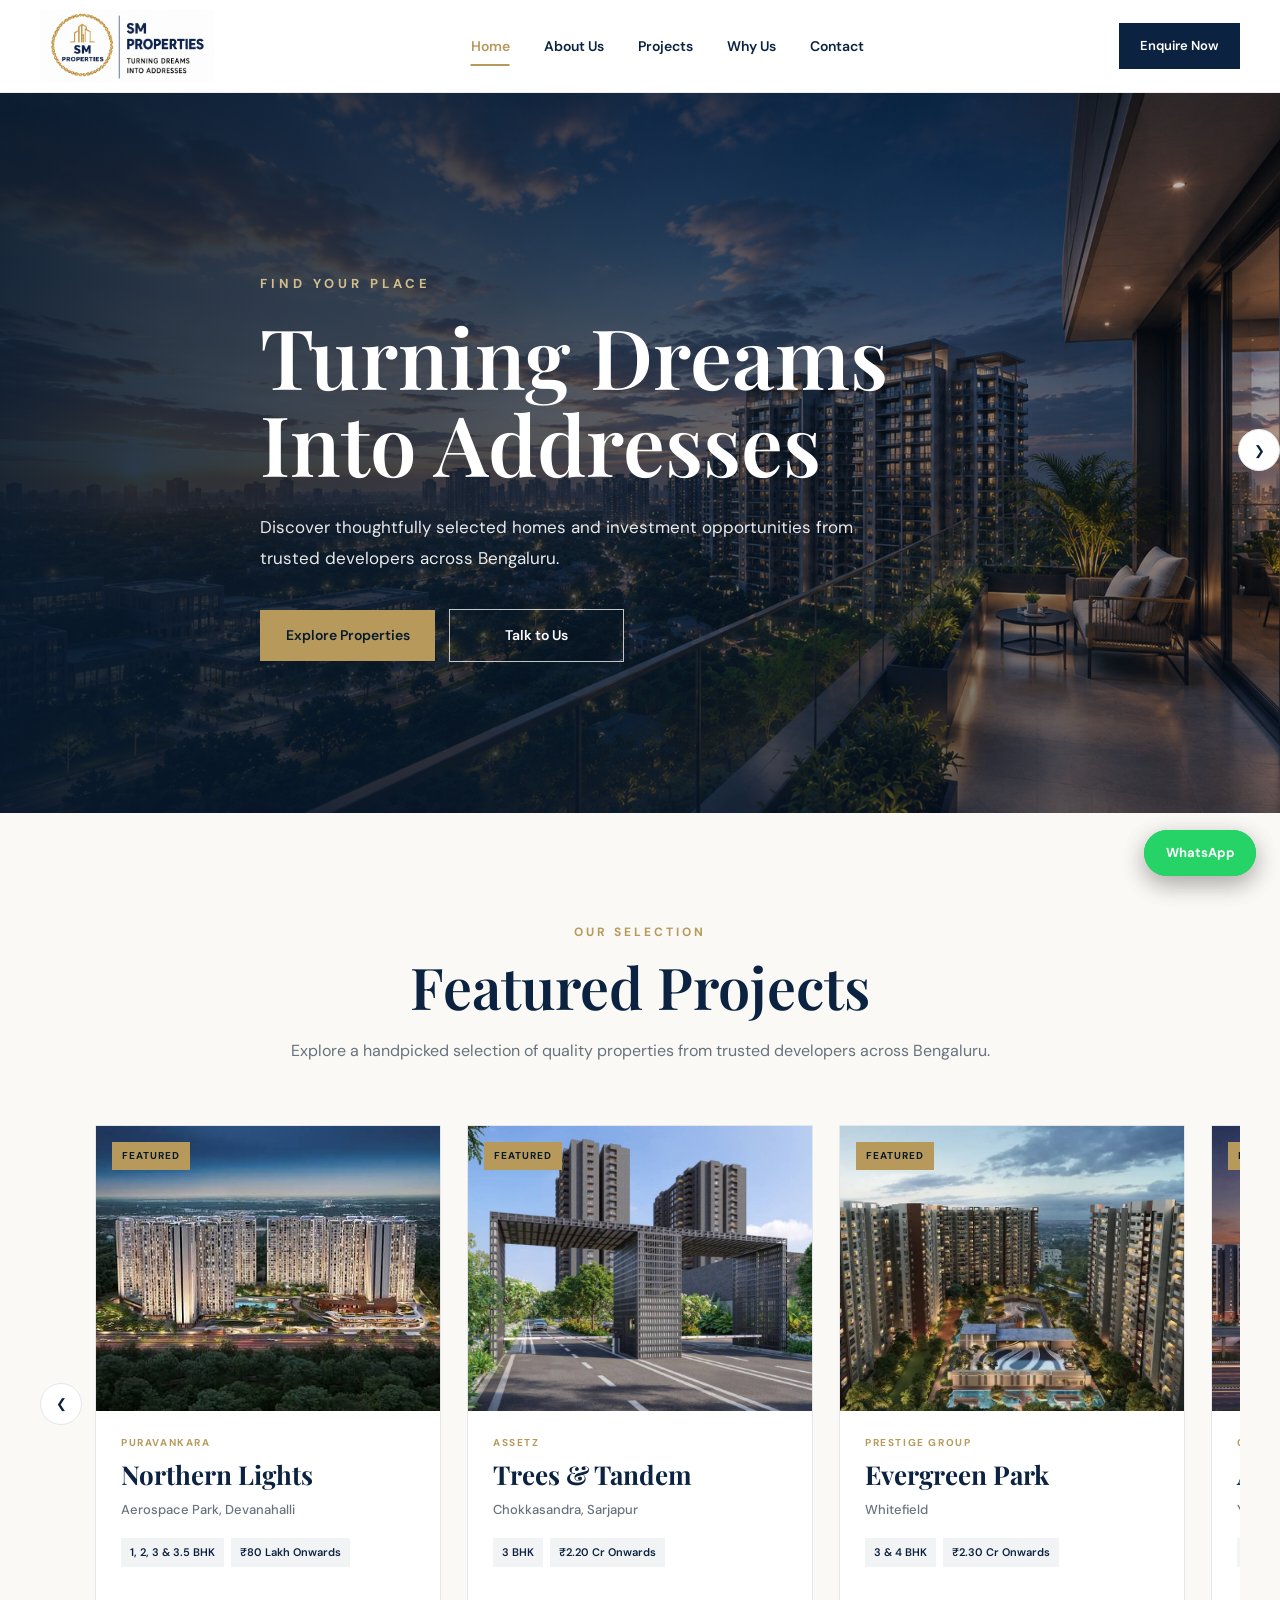
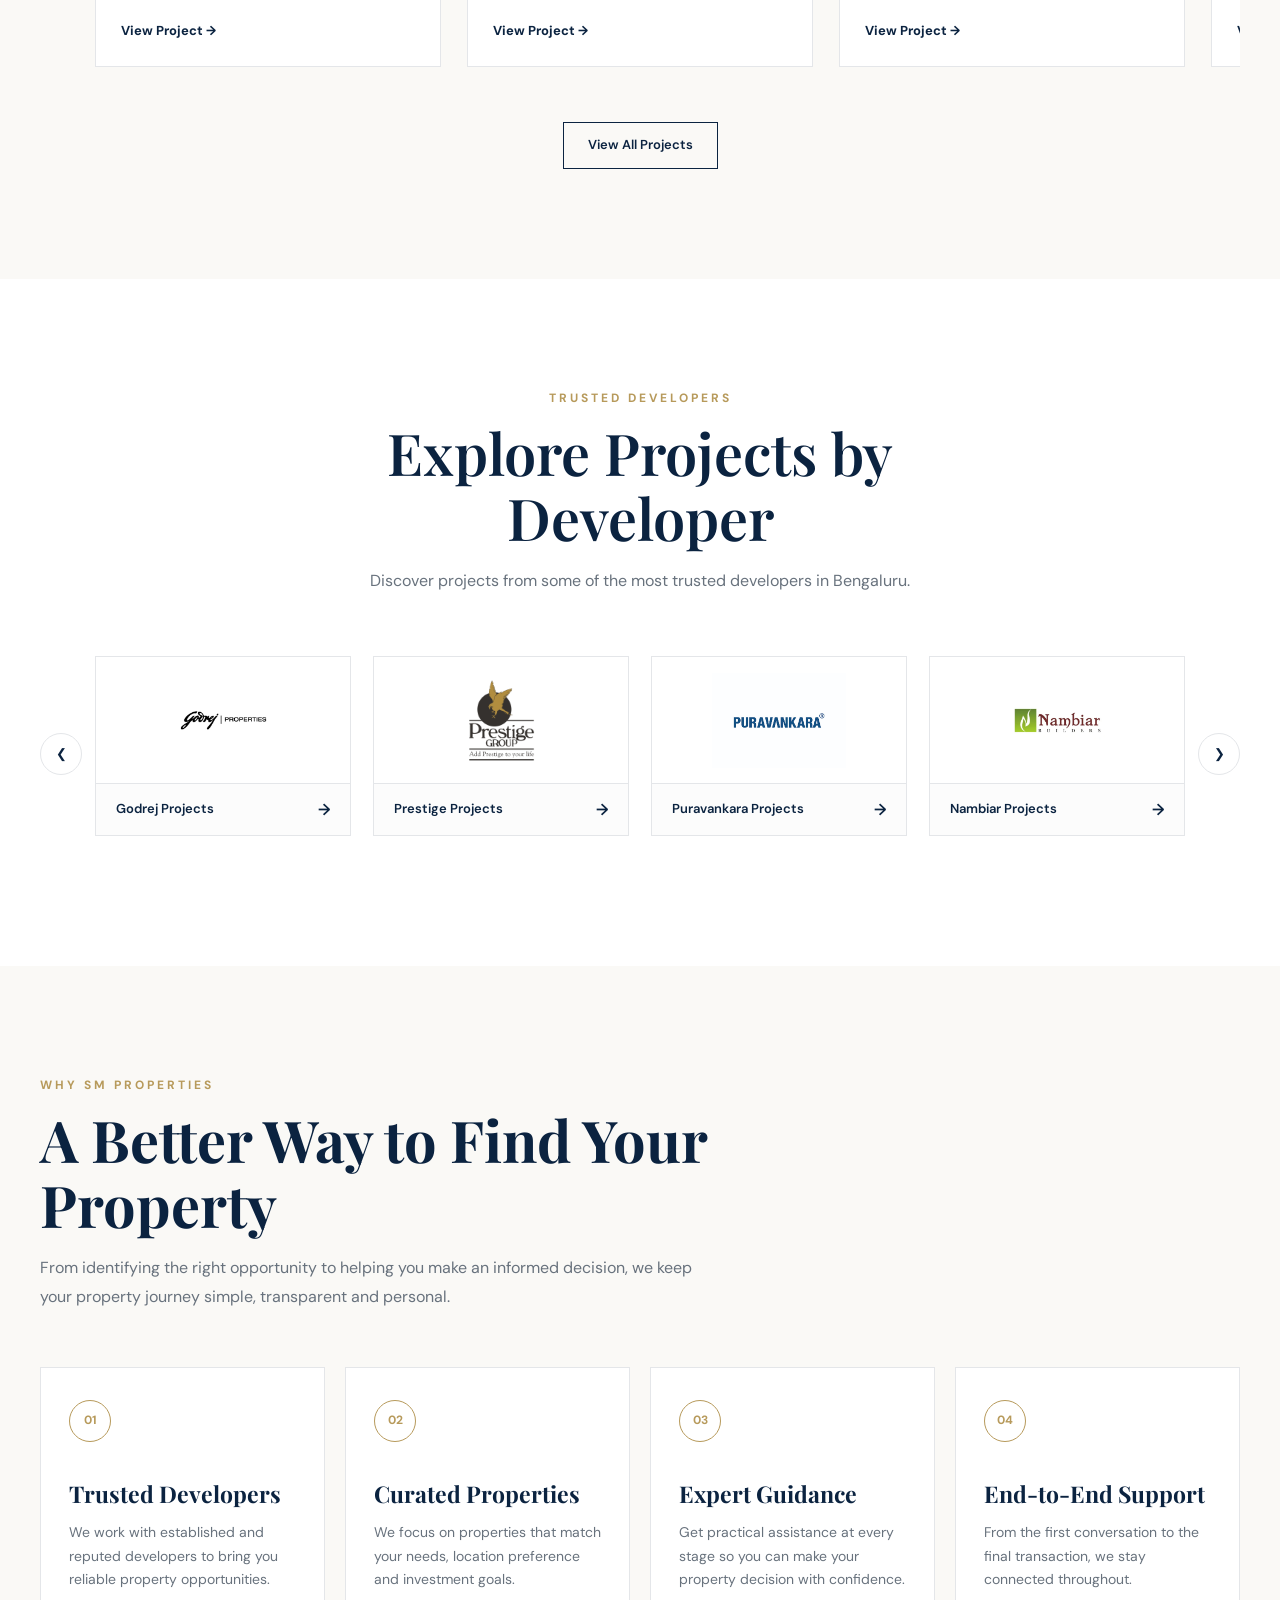
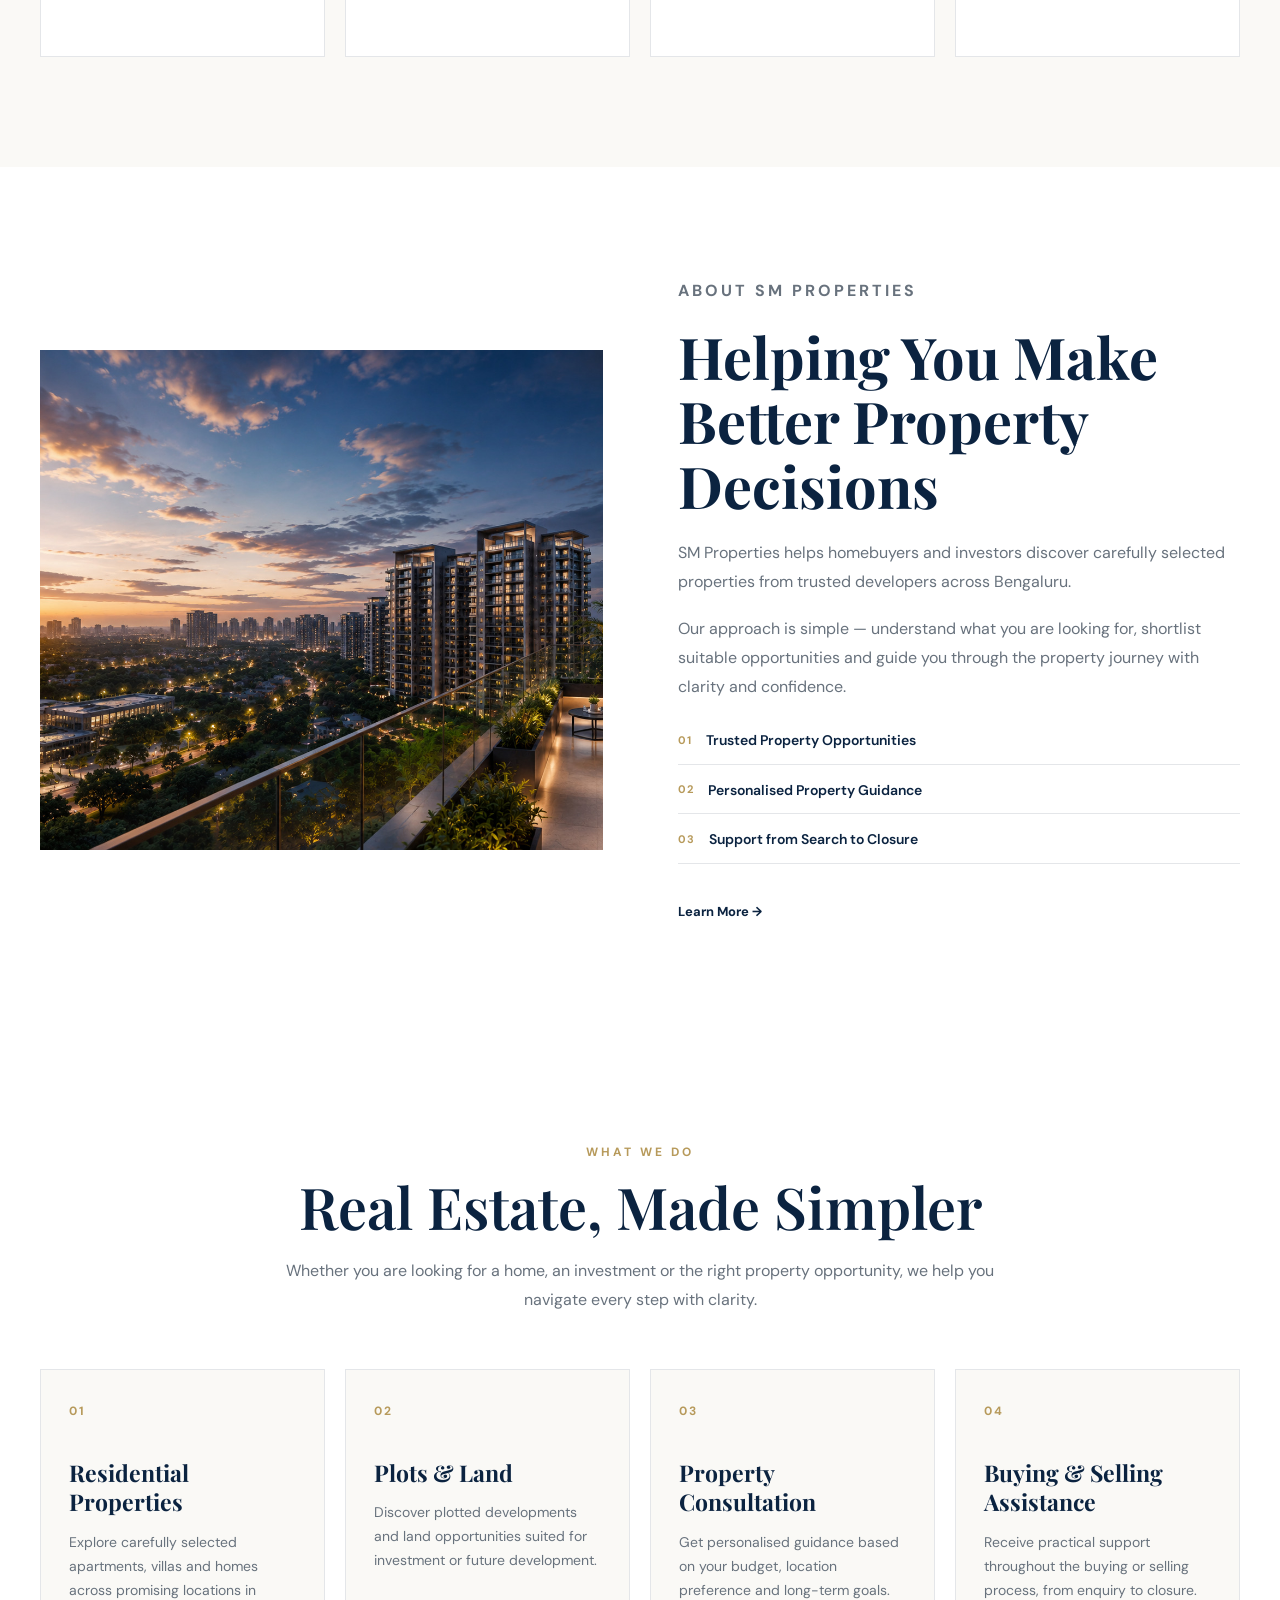
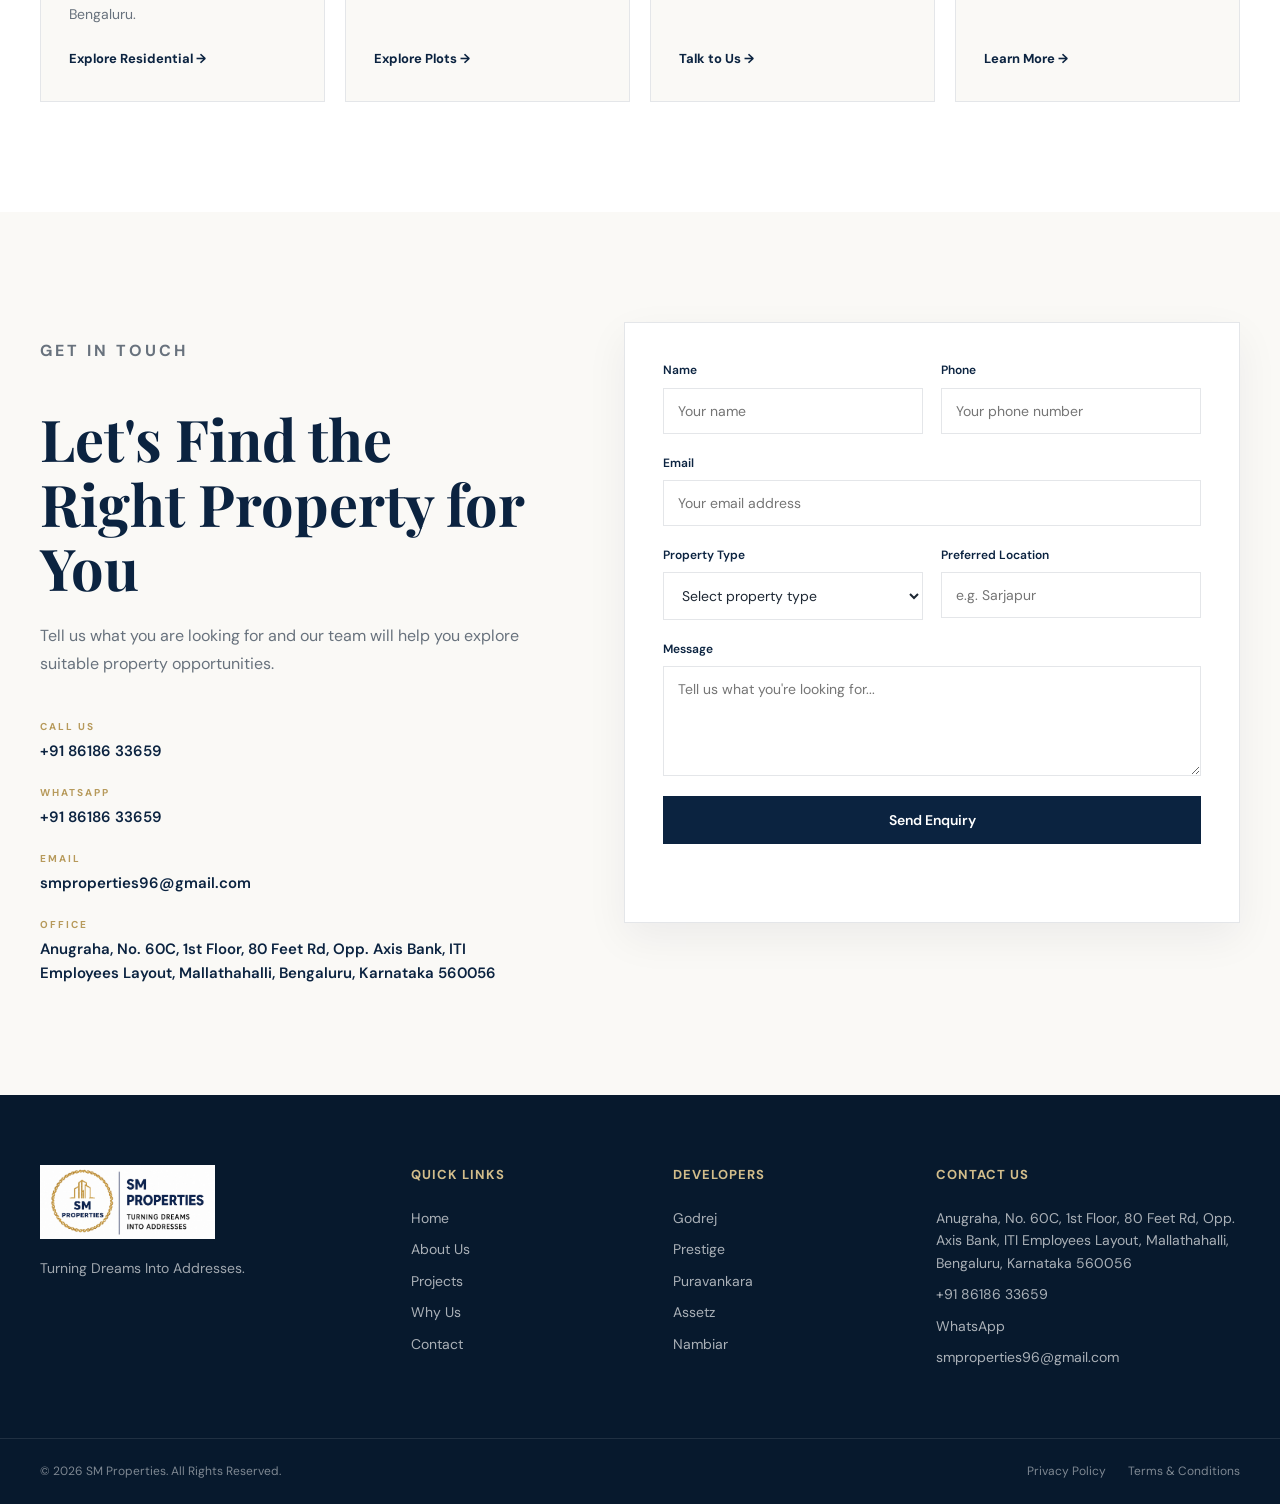
==== index.html @ 93828b61 "Initial SM Properties website" ====
<!DOCTYPE html>
<html lang="en">

<head>

    <meta charset="UTF-8">

    <meta
        name="viewport"
        content="width=device-width, initial-scale=1.0"
    >

    <title>
        SM Properties | Turning Dreams Into Addresses
    </title>

    <meta
        name="description"
        content="SM Properties helps you discover carefully selected properties from trusted developers across Bengaluru."
    >

    <link
        rel="stylesheet"
        href="css/style.css"
    >

</head>


<body>


    <!-- =====================================================
         HEADER
    ====================================================== -->

    <header class="site-header">

        <div class="container header-container">


            <!-- LOGO -->

            <a
                href="#home"
                class="logo"
            >

                <img
                    src="images/logo.jpg"
                    alt="SM Properties"
                >

            </a>


            <!-- DESKTOP NAVIGATION -->
<nav class="main-nav">

    <a href="index.html">
        Home
    </a>

    <a href="about.html">
        About Us
    </a>

    <a href="projects.html">
        Projects
    </a>

    <a href="index.html#why-us">
        Why Us
    </a>

    <a href="contact.html">
        Contact
    </a>

</nav>


            <!-- HEADER ACTIONS -->

            <div class="header-actions">

                <a
                    href="#contact"
                    class="header-button"
                >
                    Enquire Now
                </a>


                <button
                    class="mobile-menu-button"
                    type="button"
                    aria-label="Open menu"
                    aria-expanded="false"
                >

                    <span></span>
                    <span></span>
                    <span></span>

                </button>

            </div>

        </div>


        <!-- MOBILE NAVIGATION -->

        <div class="mobile-nav">

    <a href="index.html">
        Home
    </a>

    <a href="about.html">
        About Us
    </a>

    <a href="projects.html">
        Projects
    </a>

    <a href="index.html#why-us">
        Why Us
    </a>

    <a href="contact.html">
        Contact
    </a>

</div>
    </header>



    <!-- =====================================================
         MAIN CONTENT
    ====================================================== -->

    <main>


        <!-- =================================================
             HERO
        ================================================== -->

        <section
            class="hero"
            id="home"
        >

            <div class="hero-overlay"></div>


            <div class="container hero-content">

                <p class="hero-subtitle">
                    FIND YOUR PLACE
                </p>


                <h1>
                    Turning Dreams<br>
                    Into Addresses
                </h1>


                <p class="hero-description">
                    Discover thoughtfully selected homes and investment
                    opportunities from trusted developers across Bengaluru.
                </p>


                <div class="hero-buttons">

                    <a
                        href="#projects"
                        class="primary-button"
                    >
                        Explore Properties
                    </a>


                    <a
                        href="#contact"
                        class="secondary-button"
                    >
                        Talk to Us
                    </a>

                </div>

            </div>

        </section>



        <!-- =================================================
             FEATURED PROJECTS
        ================================================== -->

        <section
            class="featured-projects"
            id="projects"
        >

            <div class="container">


                <div class="section-heading">

                    <p class="section-subtitle">
                        OUR SELECTION
                    </p>

                    <h2>
                        Featured Projects
                    </h2>

                    <p>
                        Explore a handpicked selection of quality properties
                        from trusted developers across Bengaluru.
                    </p>

                </div>



                <div class="slider-wrapper">


                    <!-- PREVIOUS -->

                    <button
                        class="slider-arrow projects-prev"
                        type="button"
                        aria-label="Previous project"
                    >
                        &#10094;
                    </button>



                    <!-- PROJECT SLIDER -->

                    <div class="projects-slider">


                        <!-- =================================================
                             PROJECT 1 — NORTHERN LIGHTS
                        ================================================== -->

                        <article class="project-card">

                            <div class="project-image">

                                <img
                                    src="images/projects/project-1.jpg"
                                    alt="Northern Lights by Puravankara"
                                >

                                <span class="project-tag">
                                    Featured
                                </span>

                            </div>


                            <div class="project-info">

                                <span class="project-developer">
                                    Puravankara
                                </span>


                                <h3>
                                    Northern Lights
                                </h3>


                                <span class="project-location">
                                    Aerospace Park, Devanahalli
                                </span>


                                <div class="project-meta">

                                    <span>
                                        1, 2, 3 & 3.5 BHK
                                    </span>

                                    <span>
                                        ₹80 Lakh Onwards
                                    </span>

                                </div>


                                <a
                                    href="northern-lights.html"
                                    class="project-link"
                                >
                                    View Project →
                                </a>

                            </div>

                        </article>



                        <!-- =================================================
                             PROJECT 2 — TREES & TANDEM
                        ================================================== -->

                        <article class="project-card">

                            <div class="project-image">

                                <img
                                    src="images/projects/project-2.jpg"
                                    alt="Trees & Tandem by Assetz"
                                >

                                <span class="project-tag">
                                    Featured
                                </span>

                            </div>


                            <div class="project-info">

                                <span class="project-developer">
                                    Assetz
                                </span>


                                <h3>
                                    Trees & Tandem
                                </h3>


                                <span class="project-location">
                                    Chokkasandra, Sarjapur
                                </span>


                                <div class="project-meta">

                                    <span>
                                        3 BHK
                                    </span>

                                    <span>
                                        ₹2.20 Cr Onwards
                                    </span>

                                </div>


                                <a href="trees-and-tandem.html" class="project-link">
    View Project →
</a>

                            </div>

                        </article>



                        <!-- =================================================
                             PROJECT 3 — EVERGREEN PARK
                        ================================================== -->

                        <article class="project-card">

                            <div class="project-image">

                                <img
                                    src="images/projects/project-3.jpg"
                                    alt="Evergreen Park by Prestige Group"
                                >

                                <span class="project-tag">
                                    Featured
                                </span>

                            </div>


                            <div class="project-info">

                                <span class="project-developer">
                                    Prestige Group
                                </span>


                                <h3>
                                    Evergreen Park
                                </h3>


                                <span class="project-location">
                                    Whitefield
                                </span>


                                <div class="project-meta">

                                    <span>
                                        3 & 4 BHK
                                    </span>

                                    <span>
                                        ₹2.30 Cr Onwards
                                    </span>

                                </div>


                                <a href="evergreen-park.html" class="project-link">
    View Project →
</a>

                            </div>

                        </article>



                        <!-- =================================================
                             PROJECT 4 — AVELINE
                        ================================================== -->

                        <article class="project-card">

                            <div class="project-image">

                                <img
                                    src="images/projects/project-4.jpg"
                                    alt="Aveline by Godrej Properties"
                                >

                                <span class="project-tag">
                                    Featured
                                </span>

                            </div>


                            <div class="project-info">

                                <span class="project-developer">
                                    Godrej Properties
                                </span>


                                <h3>
                                    Aveline
                                </h3>


                                <span class="project-location">
                                    Yelahanka
                                </span>


                                <div class="project-meta">

                                    <span>
                                        3 & 4 BHK
                                    </span>

                                    <span>
                                        ₹2.79 Cr Onwards
                                    </span>

                                </div>


                                <a href="aveline.html" class="project-link">
    View Project →
</a>

                            </div>

                        </article>
          <!-- =================================================
                  NAMBIAR DISTRICT 25
================================================== -->

<article class="project-card">

    <div class="project-image">

        <img
            src="images/projects/project-5.jpg"
            alt="Nambiar District 25 by Nambiar Builders"
        >

        <span class="project-tag">
            Featured
        </span>

    </div>

    <div class="project-info">

        <span class="project-developer">
            Nambiar Builders
        </span>

        <h3>
            Nambiar District 25
        </h3>

        <span class="project-location">
            Muthanallur, Sarjapur Road
        </span>

        <div class="project-meta">

            <span>2, 3, 4 & 4.5 BHK</span>

            <span>₹1.65 Cr Onwards</span>

        </div>

        <a href="nambiar-district-25.html" class="project-link">
            View Project →
        </a>

    </div>

</article>
<!-- =================================================
              ASSETZ KVN NIWA & NEO
================================================== -->

<article class="project-card">

    <div class="project-image">

        <img
            src="images/projects/assetz-niwa-and-neo.jpg"
            alt="Assetz KVN NIWA and NEO"
        >

        <span class="project-tag">
            Featured
        </span>

    </div>

    <div class="project-info">

        <span class="project-developer">
            Assetz
        </span>

        <h3>
            Assetz KVN NIWA & NEO
        </h3>

        <span class="project-location">
            Gummanahalli, Aerospace Park
        </span>

        <div class="project-meta">

            <span>3 BHK</span>

            <span>₹1.75 Cr Onwards</span>

        </div>

        <a href="assetz-niwa-and-neo.html" class="project-link">
            View Project →
        </a>

    </div>

</article>

                    </div>
                    
</div>



                    <!-- NEXT -->

                    <button
                        class="slider-arrow projects-next"
                        type="button"
                        aria-label="Next project"
                    >
                        &#10095;
                    </button>

                </div>



                <!-- VIEW ALL -->

                <div class="projects-view-all">

                    <a
                        href="projects.html"
                        class="outline-button"
                    >
                        View All Projects
                    </a>

                </div>

            </div>

        </section>



        <!-- =================================================
             TRUSTED DEVELOPERS
        ================================================== -->

        <section class="developers-section">

            <div class="container">


                <div class="section-heading">

                    <p class="section-subtitle">
                        TRUSTED DEVELOPERS
                    </p>

                    <h2>
                        Explore Projects by Developer
                    </h2>

                    <p>
                        Discover projects from some of the most trusted
                        developers in Bengaluru.
                    </p>

                </div>



                <div class="developer-slider-wrapper">


                    <!-- PREVIOUS -->

                    <button
                        class="developer-arrow developer-prev"
                        type="button"
                        aria-label="Previous developer"
                    >
                        &#10094;
                    </button>



                    <!-- DEVELOPERS -->

                    <div class="developers-slider">


                        <!-- GODREJ -->

                        <a
    href="projects.html?developer=godrej"
    class="developer-card"
>

                            <div class="developer-logo">

                                <img
                                    src="images/builders/godrej.jpg"
                                    alt="Godrej Properties"
                                >

                            </div>


                            <div class="developer-footer">

                                <span>
                                    Godrej Projects
                                </span>

                                <span class="developer-arrow-link">
                                    →
                                </span>

                            </div>

                        </a>



                        <!-- PRESTIGE -->

                        <a
    href="projects.html?developer=prestige"
    class="developer-card"
>

                            <div class="developer-logo">

                                <img
                                    src="images/builders/prestige.jpg"
                                    alt="Prestige Group"
                                >

                            </div>


                            <div class="developer-footer">

                                <span>
                                    Prestige Projects
                                </span>

                                <span class="developer-arrow-link">
                                    →
                                </span>

                            </div>

                        </a>



                        <!-- PURAVANKARA -->

                        <a
    href="projects.html?developer=puravankara"
    class="developer-card"
>

                            <div class="developer-logo">

                                <img
                                    src="images/builders/puravankara.jpg"
                                    alt="Puravankara"
                                >

                            </div>


                            <div class="developer-footer">

                                <span>
                                    Puravankara Projects
                                </span>

                                <span class="developer-arrow-link">
                                    →
                                </span>

                            </div>

                        </a>
                        <!-- NAMBIAR BUILDERS -->

<a
    href="projects.html?developer=nambiar"
    class="developer-card"
>

    <div class="developer-logo">
    <img
        src="images/builders/nambiar.jpg"
        alt="Nambiar Builders"
    >
</div>

    <div class="developer-footer">

        <span>
            Nambiar Projects
        </span>

        <span class="developer-arrow-link">
            →
        </span>

    </div>

</a>


                    </div>



                    <!-- NEXT -->

                    <button
                        class="developer-arrow developer-next"
                        type="button"
                        aria-label="Next developer"
                    >
                        &#10095;
                    </button>

                </div>

            </div>

        </section>



        <!-- =================================================
             WHY SM PROPERTIES
        ================================================== -->

        <section
            class="why-sm"
            id="why-us"
        >

            <div class="container">


                <div class="why-sm-intro">

                    <p class="section-subtitle">
                        WHY SM PROPERTIES
                    </p>


                    <h2>
                        A Better Way to Find Your Property
                    </h2>


                    <p>
                        From identifying the right opportunity to helping
                        you make an informed decision, we keep your property
                        journey simple, transparent and personal.
                    </p>

                </div>



                <div class="why-sm-grid">


                    <!-- 01 -->

                    <article class="why-card">

                        <div class="why-icon">
                            01
                        </div>

                        <h3>
                            Trusted Developers
                        </h3>

                        <p>
                            We work with established and reputed developers
                            to bring you reliable property opportunities.
                        </p>

                    </article>



                    <!-- 02 -->

                    <article class="why-card">

                        <div class="why-icon">
                            02
                        </div>

                        <h3>
                            Curated Properties
                        </h3>

                        <p>
                            We focus on properties that match your needs,
                            location preference and investment goals.
                        </p>

                    </article>



                    <!-- 03 -->

                    <article class="why-card">

                        <div class="why-icon">
                            03
                        </div>

                        <h3>
                            Expert Guidance
                        </h3>

                        <p>
                            Get practical assistance at every stage so you
                            can make your property decision with confidence.
                        </p>

                    </article>



                    <!-- 04 -->

                    <article class="why-card">

                        <div class="why-icon">
                            04
                        </div>

                        <h3>
                            End-to-End Support
                        </h3>

                        <p>
                            From the first conversation to the final
                            transaction, we stay connected throughout.
                        </p>

                    </article>


                </div>

            </div>

        </section>



        <!-- =================================================
             ABOUT SM PROPERTIES
        ================================================== -->

        <section
            class="about-section"
            id="about"
        >

            <div class="container about-grid">


                <!-- IMAGE -->

                <div class="about-image">

                    <img
                        src="images/hero.jpg"
                        alt="SM Properties property consultation"
                    >

                </div>



                <!-- CONTENT -->

                <div class="about-content">

                    <p class="section-subtitle">
                        ABOUT SM PROPERTIES
                    </p>


                    <h2>
                        Helping You Make Better Property Decisions
                    </h2>


                    <p>
                        SM Properties helps homebuyers and investors discover
                        carefully selected properties from trusted developers
                        across Bengaluru.
                    </p>


                    <p>
                        Our approach is simple — understand what you are
                        looking for, shortlist suitable opportunities and
                        guide you through the property journey with clarity
                        and confidence.
                    </p>



                    <!-- TRUST POINTS -->

                    <div class="about-points">


                        <div class="about-point">

                            <span class="about-point-number">
                                01
                            </span>

                            <span>
                                Trusted Property Opportunities
                            </span>

                        </div>


                        <div class="about-point">

                            <span class="about-point-number">
                                02
                            </span>

                            <span>
                                Personalised Property Guidance
                            </span>

                        </div>


                        <div class="about-point">

                            <span class="about-point-number">
                                03
                            </span>

                            <span>
                                Support from Search to Closure
                            </span>

                        </div>


                    </div>


                    <a
                        href="#contact"
                        class="text-button"
                    >
                        Learn More →
                    </a>

                </div>

            </div>

        </section>



        <!-- =================================================
             WHAT WE DO
        ================================================== -->

        <section
            class="services-section"
            id="services"
        >

            <div class="container">


                <div class="section-heading">

                    <p class="section-subtitle">
                        WHAT WE DO
                    </p>


                    <h2>
                        Real Estate, Made Simpler
                    </h2>


                    <p>
                        Whether you are looking for a home, an investment
                        or the right property opportunity, we help you
                        navigate every step with clarity.
                    </p>

                </div>



                <div class="services-grid">


                    <!-- 01 -->

                    <article class="service-card">

                        <div class="service-number">
                            01
                        </div>


                        <h3>
                            Residential Properties
                        </h3>


                        <p>
                            Explore carefully selected apartments, villas
                            and homes across promising locations in Bengaluru.
                        </p>


                        <a
                            href="projects.html"
                            class="service-link"
                        >
                            Explore Residential →
                        </a>

                    </article>



                    <!-- 02 -->

                    <article class="service-card">

                        <div class="service-number">
                            02
                        </div>


                        <h3>
                            Plots & Land
                        </h3>


                        <p>
                            Discover plotted developments and land opportunities
                            suited for investment or future development.
                        </p>


                        <a
                            href="projects.html"
                            class="service-link"
                        >
                            Explore Plots →
                        </a>

                    </article>



                    <!-- 03 -->

                    <article class="service-card">

                        <div class="service-number">
                            03
                        </div>


                        <h3>
                            Property Consultation
                        </h3>


                        <p>
                            Get personalised guidance based on your budget,
                            location preference and long-term goals.
                        </p>


                        <a
                            href="#contact"
                            class="service-link"
                        >
                            Talk to Us →
                        </a>

                    </article>



                    <!-- 04 -->

                    <article class="service-card">

                        <div class="service-number">
                            04
                        </div>


                        <h3>
                            Buying & Selling Assistance
                        </h3>


                        <p>
                            Receive practical support throughout the buying
                            or selling process, from enquiry to closure.
                        </p>


                        <a
                            href="#contact"
                            class="service-link"
                        >
                            Learn More →
                        </a>

                    </article>


                </div>

            </div>

        </section>



        <!-- =================================================
             CONTACT / ENQUIRY
        ================================================== -->

        <section
            class="contact-section"
            id="contact"
        >

            <div class="container contact-grid">


                <!-- CONTACT INFORMATION -->

                <div class="contact-content">

                    <p class="section-subtitle">
                        GET IN TOUCH
                    </p>


                    <h2>
                        Let's Find the Right Property for You
                    </h2>


                    <p>
                        Tell us what you are looking for and our team will
                        help you explore suitable property opportunities.
                    </p>



                    <div class="contact-details">


                        <div class="contact-item">

                            <span class="contact-label">
                                CALL US
                            </span>

                            <a href="tel:+918618633659">
                                +91 86186 33659
                            </a>

                        </div>


                        <div class="contact-item">

                            <span class="contact-label">
                                WHATSAPP
                            </span>

                            <a
                                href="https://wa.me/918618633659"
                                target="_blank"
                                rel="noopener"
                            >
                                +91 86186 33659
                            </a>

                        </div>


                        <div class="contact-item">

                            <span class="contact-label">
                                EMAIL
                            </span>

                            <a href="mailto:smproperties96@gmail.com">
                                smproperties96@gmail.com
                            </a>

                        </div>


                        <div class="contact-item">

                            <span class="contact-label">
                                OFFICE
                            </span>

                            <p>
                                Anugraha, No. 60C, 1st Floor,
                                80 Feet Rd, Opp. Axis Bank,
                                ITI Employees Layout,
                                Mallathahalli,
                                Bengaluru, Karnataka 560056
                            </p>

                        </div>


                    </div>

                </div>



                <!-- ENQUIRY FORM -->

                <div class="enquiry-form-container">


                    <form
                        class="enquiry-form"
                        id="enquiryForm"
                    >


                        <!-- NAME + PHONE -->

                        <div class="form-row">


                            <div class="form-group">

                                <label for="name">
                                    Name
                                </label>

                                <input
                                    type="text"
                                    id="name"
                                    name="name"
                                    placeholder="Your name"
                                    required
                                >

                            </div>


                            <div class="form-group">

                                <label for="phone">
                                    Phone
                                </label>

                                <input
                                    type="tel"
                                    id="phone"
                                    name="phone"
                                    placeholder="Your phone number"
                                    required
                                >

                            </div>

                        </div>



                        <!-- EMAIL -->

                        <div class="form-group">

                            <label for="email">
                                Email
                            </label>

                            <input
                                type="email"
                                id="email"
                                name="email"
                                placeholder="Your email address"
                            >

                        </div>



                        <!-- PROPERTY + LOCATION -->

                        <div class="form-row">


                            <div class="form-group">

                                <label for="property-type">
                                    Property Type
                                </label>

                                <select
                                    id="property-type"
                                    name="property_type"
                                >

                                    <option value="">
                                        Select property type
                                    </option>

                                    <option value="Apartment">
                                        Apartment
                                    </option>

                                    <option value="Villa">
                                        Villa
                                    </option>

                                    <option value="Plot">
                                        Plot
                                    </option>

                                    <option value="Land">
                                        Land
                                    </option>

                                    <option value="Commercial">
                                        Commercial
                                    </option>

                                </select>

                            </div>


                            <div class="form-group">

                                <label for="location">
                                    Preferred Location
                                </label>

                                <input
                                    type="text"
                                    id="location"
                                    name="location"
                                    placeholder="e.g. Sarjapur"
                                >

                            </div>

                        </div>



                        <!-- MESSAGE -->

                        <div class="form-group">

                            <label for="message">
                                Message
                            </label>

                            <textarea
                                id="message"
                                name="message"
                                rows="4"
                                placeholder="Tell us what you're looking for..."
                            ></textarea>

                        </div>



                        <!-- SUBMIT -->

                        <button
                            type="submit"
                            class="form-submit"
                        >
                            Send Enquiry
                        </button>


                        <p
                            class="form-message"
                            id="formMessage"
                        ></p>

                    </form>

                </div>

            </div>

        </section>


    </main>



    <!-- =====================================================
     FOOTER
===================================================== -->

<footer class="site-footer">

    <div class="container footer-grid">


        <!-- BRAND -->

        <div class="footer-brand">

            <img
                src="images/logo.jpg"
                alt="SM Properties"
                class="footer-logo"
            >

            <p>
                Turning Dreams Into Addresses.
            </p>

        </div>


        <!-- QUICK LINKS -->

        <div class="footer-column">

            <h4>
                Quick Links
            </h4>

            <a href="index.html">
                Home
            </a>

            <a href="about.html">
                About Us
            </a>

            <a href="projects.html">
                Projects
            </a>

            <a href="index.html#why-us">
                Why Us
            </a>

            <a href="contact.html">
                Contact
            </a>

        </div>


        <!-- DEVELOPERS -->

        <div class="footer-column">

            <h4>
                Developers
            </h4>

            <a href="projects.html?developer=godrej">
                Godrej
            </a>

            <a href="projects.html?developer=prestige">
                Prestige
            </a>

            <a href="projects.html?developer=puravankara">
                Puravankara
            </a>

            <a href="projects.html?developer=assetz">
                Assetz
            </a>

        <a href="projects.html?developer=nambiar">
                Nambiar
            </a>

        </div>


        <!-- CONTACT -->

        <div class="footer-column">

            <h4>
                Contact Us
            </h4>

            <p>
                Anugraha, No. 60C, 1st Floor,
                80 Feet Rd, Opp. Axis Bank,
                ITI Employees Layout,
                Mallathahalli,
                Bengaluru, Karnataka 560056
            </p>

            <a href="tel:+918618633659">
                +91 86186 33659
            </a>

            <a
                href="https://wa.me/918618633659"
                target="_blank"
                rel="noopener"
            >
                WhatsApp
            </a>

            <a href="mailto:smproperties96@gmail.com">
                smproperties96@gmail.com
            </a>

        </div>


    </div>


    <!-- FOOTER BOTTOM -->

    <div class="footer-bottom">

        <div class="container footer-bottom-container">

            <p>
                © 2026 SM Properties. All Rights Reserved.
            </p>

            <div class="footer-legal">

                <a href="#">
                    Privacy Policy
                </a>

                <a href="#">
                    Terms & Conditions
                </a>

            </div>

        </div>

    </div>

</footer>


<!-- FLOATING WHATSAPP -->

<a
    href="https://wa.me/918618633659"
    target="_blank"
    rel="noopener"
    class="floating-whatsapp"
    aria-label="Chat with SM Properties on WhatsApp"
>
    WhatsApp
</a>


    <!-- =====================================================
         FLOATING WHATSAPP
    ====================================================== -->

    <a
        href="https://wa.me/918618633659"
        target="_blank"
        rel="noopener"
        class="floating-whatsapp"
        aria-label="Chat with SM Properties on WhatsApp"
    >
        WhatsApp
    </a>



    <!-- =====================================================
         JAVASCRIPT
    ====================================================== -->

    <script src="js/script.js"></script>

</body>

</html>
---- css/style.css ----
@import url('https://fonts.googleapis.com/css2?family=DM+Sans:wght@400;500;600;700&family=Playfair+Display:wght@500;600&display=swap');

:root {
    --navy: #0b2340;
    --navy-dark: #07192d;
    --gold: #b79a5b;
    --gold-light: #d2bd8b;
    --white: #ffffff;
    --off-white: #faf9f6;
    --light-grey: #f2f3f5;
    --border: #e4e6e9;
    --text-dark: #1d2733;
    --text-light: #68727d;
    --max-width: 1240px;
    --transition: 0.3s ease;
}


/* =========================================================
   RESET
========================================================= */

* {
    margin: 0;
    padding: 0;
    box-sizing: border-box;
}

html {
    width: 100%;
    scroll-behavior: smooth;
}

body {
    width: 100%;
    margin: 0;

    font-family: "DM Sans", sans-serif;

    color: var(--text-dark);
    background: var(--white);

    line-height: 1.6;
}

img {
    display: block;
    max-width: 100%;
}

a {
    color: inherit;
    text-decoration: none;
}

button {
    font-family: inherit;
}


/* =========================================================
   COMMON
========================================================= */

.container {
    width: calc(100% - 80px);
    max-width: var(--max-width);
    margin-left: auto;
    margin-right: auto;
}

.section-heading {
    width: 100%;
    max-width: 760px;

    margin: 0 auto 55px;

    text-align: center;
}

.section-subtitle {
    margin-bottom: 12px;

    color: var(--gold);

    font-size: 12px;
    font-weight: 700;

    letter-spacing: 3px;
    text-transform: uppercase;
}

.section-heading h2 {
    margin-bottom: 18px;

    color: var(--navy);

    font-family: "Playfair Display", serif;

    font-size: clamp(38px, 4.5vw, 58px);
    font-weight: 600;
    line-height: 1.12;
}

.section-heading p:last-child {
    color: var(--text-light);

    font-size: 16px;
    line-height: 1.8;
}


/* =========================================================
   HEADER
========================================================= */

.site-header {
    position: relative;
    z-index: 1000;

    width: 100%;

    background: var(--white);

    border-bottom: 1px solid #eeeeee;
}

.header-container {
    min-height: 92px;

    display: flex;
    align-items: center;
    justify-content: space-between;

    gap: 30px;
}

.logo {
    flex-shrink: 0;
}

.logo img {
    width: 175px;
    height: auto;
}

.main-nav {
    flex: 1;

    display: flex;
    align-items: center;
    justify-content: center;

    gap: 34px;
}

.main-nav a {
    position: relative;

    color: var(--navy);

    font-size: 14px;
    font-weight: 600;

    white-space: nowrap;

    transition: color var(--transition);
}

.main-nav a::after {
    content: "";

    position: absolute;

    left: 50%;
    bottom: -9px;

    width: 0;
    height: 2px;

    background: var(--gold);

    transform: translateX(-50%);

    transition: width var(--transition);
}

.main-nav a:hover {
    color: var(--gold);
}

.main-nav a:hover::after {
    width: 100%;
}

.main-nav a:first-child {
    color: var(--gold);
}

.main-nav a:first-child::after {
    width: 100%;
}

.header-actions {
    display: flex;
    align-items: center;
    gap: 12px;

    flex-shrink: 0;
}

.header-button {
    display: inline-flex;
    align-items: center;
    justify-content: center;

    min-width: 120px;

    padding: 12px 20px;

    background: var(--navy);

    border: 1px solid var(--navy);

    color: var(--white);

    font-size: 13px;
    font-weight: 600;

    white-space: nowrap;

    transition: all var(--transition);
}

.header-button:hover {
    background: var(--gold);
    border-color: var(--gold);

    color: var(--navy-dark);
}


/* =========================================================
   MOBILE MENU
========================================================= */

.mobile-menu-button {
    display: none;

    width: 40px;
    height: 40px;

    padding: 8px;

    flex-direction: column;
    justify-content: center;

    gap: 5px;

    background: var(--white);

    border: 1px solid var(--border);

    cursor: pointer;
}

.mobile-menu-button span {
    width: 100%;
    height: 2px;

    background: var(--navy);
}

.mobile-nav {
    display: none;
}


/* =========================================================
   HERO
========================================================= */

.hero {
    position: relative;

    width: 100%;
    min-height: 720px;

    display: flex;
    align-items: center;

    overflow: hidden;

    background-image:
        linear-gradient(
            90deg,
            rgba(7, 25, 45, 0.90) 0%,
            rgba(7, 25, 45, 0.68) 38%,
            rgba(7, 25, 45, 0.18) 100%
        ),
        url("../images/hero.jpg");

    background-repeat: no-repeat;
    background-size: cover;
    background-position: center center;
}

.hero-overlay {
    position: absolute;
    inset: 0;

    background:
        linear-gradient(
            180deg,
            rgba(7, 25, 45, 0.08) 0%,
            rgba(7, 25, 45, 0.08) 55%,
            rgba(7, 25, 45, 0.35) 100%
        );
}

.hero-content {
    position: relative;
    z-index: 2;

    max-width: 760px;

    padding-top: 30px;

    color: var(--white);
}

.hero-subtitle {
    margin-bottom: 18px;

    color: var(--gold-light);

    font-size: 13px;
    font-weight: 700;

    letter-spacing: 4px;
}

.hero h1 {
    margin-bottom: 26px;

    color: var(--white);

    font-family: "Playfair Display", serif;

    font-size: clamp(54px, 6.5vw, 88px);
    font-weight: 600;

    line-height: 1.04;
}

.hero-description {
    max-width: 600px;

    margin-bottom: 36px;

    color: rgba(255, 255, 255, 0.9);

    font-size: 17px;
    line-height: 1.8;
}

.hero-buttons {
    display: flex;
    align-items: center;

    gap: 14px;
}

.primary-button,
.secondary-button {
    min-width: 175px;

    display: inline-flex;
    align-items: center;
    justify-content: center;

    padding: 14px 25px;

    font-size: 14px;
    font-weight: 600;

    transition: all var(--transition);
}

.primary-button {
    background: var(--gold);
    color: var(--navy-dark);
}

.primary-button:hover {
    background: var(--gold-light);
}

.secondary-button {
    border: 1px solid rgba(255, 255, 255, 0.75);

    color: var(--white);
}

.secondary-button:hover {
    background: var(--white);
    color: var(--navy-dark);
}


/* =========================================================
   FEATURED PROJECTS
========================================================= */

.featured-projects {
    width: 100%;
    padding: 110px 0;

    background: var(--off-white);
}

.slider-wrapper {
    position: relative;
    width: 100%;
}

.projects-slider {
    width: 100%;

    display: flex;
    gap: 26px;

    overflow-x: auto;

    padding: 5px 55px 20px;

    scroll-behavior: smooth;

    scrollbar-width: none;
}

.projects-slider::-webkit-scrollbar {
    display: none;
}

.project-card {
    flex: 0 0 calc((100% - 52px) / 3);

    overflow: hidden;

    background: var(--white);

    border: 1px solid var(--border);

    transition:
        transform var(--transition),
        box-shadow var(--transition);
}

.project-card:hover {
    transform: translateY(-5px);

    box-shadow:
        0 15px 35px rgba(7, 25, 45, 0.10);
}

.project-image {
    position: relative;

    width: 100%;
    height: 285px;

    overflow: hidden;

    background: var(--light-grey);
}

.project-image img {
    width: 100%;
    height: 100%;

    object-fit: cover;

    transition: transform 0.5s ease;
}

.project-card:hover .project-image img {
    transform: scale(1.04);
}

.project-tag {
    position: absolute;

    top: 16px;
    left: 16px;

    padding: 6px 10px;

    background: var(--gold);

    color: var(--navy-dark);

    font-size: 10px;
    font-weight: 700;

    letter-spacing: 1px;
    text-transform: uppercase;
}

.project-info {
    min-height: 255px;

    display: flex;
    flex-direction: column;

    padding: 24px 25px 25px;
}

.project-developer {
    display: block;

    margin-bottom: 8px;

    color: var(--gold);

    font-size: 10px;
    font-weight: 700;

    letter-spacing: 1.6px;
    text-transform: uppercase;
}

.project-info h3 {
    margin-bottom: 8px;

    color: var(--navy);

    font-family: "Playfair Display", serif;

    font-size: 26px;
    line-height: 1.25;
}

.project-location {
    display: block;

    margin-bottom: 17px;

    color: var(--text-light);

    font-size: 13px;
    font-weight: 500;

    letter-spacing: 0;
    text-transform: none;
}

.project-meta {
    display: flex;
    flex-wrap: wrap;

    gap: 7px;

    margin-bottom: 20px;
}

.project-meta span {
    padding: 6px 9px;

    background: var(--light-grey);

    color: var(--navy);

    font-size: 11px;
    font-weight: 600;
}

.project-link {
    margin-top: auto;

    color: var(--navy);

    font-size: 13px;
    font-weight: 700;

    transition: color var(--transition);
}

.project-link:hover {
    color: var(--gold);
}


/* Project arrows */

.slider-arrow,
.developer-arrow {
    position: absolute;

    top: 50%;
    z-index: 10;

    width: 42px;
    height: 42px;

    display: flex;
    align-items: center;
    justify-content: center;

    border: 1px solid var(--border);
    border-radius: 50%;

    background: var(--white);

    color: var(--navy);

    cursor: pointer;

    transform: translateY(-50%);

    transition: all var(--transition);
}

.slider-arrow:hover,
.developer-arrow:hover {
    background: var(--navy);

    border-color: var(--navy);

    color: var(--white);
}

.projects-prev {
    left: 0;
}

.projects-next {
    right: 0;
}

.projects-view-all {
    margin-top: 35px;

    text-align: center;
}

.outline-button {
    display: inline-flex;
    align-items: center;
    justify-content: center;

    padding: 12px 24px;

    border: 1px solid var(--navy);

    color: var(--navy);

    font-size: 13px;
    font-weight: 600;

    transition: all var(--transition);
}

.outline-button:hover {
    background: var(--navy);
    color: var(--white);
}


/* =========================================================
   DEVELOPERS
========================================================= */

.developers-section {
    width: 100%;
    padding: 110px 0;
    background: var(--white);
}

.developer-slider-wrapper {
    position: relative;
    width: 100%;
}

/* The slider shows four builder cards at a time on desktop. */
.developers-slider {
    width: 100%;
    display: flex;
    align-items: stretch;
    gap: 22px;
    overflow-x: auto;
    padding: 5px 55px 20px;
    scroll-behavior: smooth;
    scrollbar-width: none;
}

.developers-slider::-webkit-scrollbar {
    display: none;
}

.developer-card {
    flex: 0 0 calc((100% - 66px) / 4);
    max-width: calc((100% - 66px) / 4);
    min-width: 0;
    height: 180px;
    display: flex;
    flex-direction: column;
    overflow: hidden;
    background: var(--white);
    border: 1px solid var(--border);
    transition:
        transform var(--transition),
        border-color var(--transition),
        box-shadow var(--transition);
}

.developer-card:hover {
    transform: translateY(-4px);
    border-color: var(--gold);
    box-shadow: 0 12px 30px rgba(7, 25, 45, 0.08);
}

.developer-logo {
    flex: 1;
    min-height: 0;
    display: flex;
    align-items: center;
    justify-content: center;
    padding: 15px;
}

.developer-logo img {
    display: block;
    width: auto;
    height: auto;
    max-width: 190px;
    max-height: 90px;
    object-fit: contain;
}

.developer-footer {
    min-height: 52px;
    padding: 0 20px;
    display: flex;
    align-items: center;
    justify-content: space-between;
    border-top: 1px solid var(--border);
    background: #fcfcfc;
    color: var(--navy);
    font-size: 13px;
    font-weight: 600;
    transition: all var(--transition);
}

.developer-card:hover .developer-footer {
    background: var(--navy);
    color: var(--white);
}

.developer-arrow-link {
    font-size: 16px;
    transition: transform var(--transition);
}

.developer-card:hover .developer-arrow-link {
    transform: translateX(4px);
}

.developer-prev {
    left: 0;
}

.developer-next {
    right: 0;
}

/* =========================================================
   WHY SM PROPERTIES
========================================================= */

.why-sm {
    width: 100%;

    padding: 110px 0;

    background: var(--off-white);
}

.why-sm-intro {
    max-width: 760px;

    margin-bottom: 55px;
}

.why-sm-intro h2 {
    margin-bottom: 18px;

    color: var(--navy);

    font-family: "Playfair Display", serif;

    font-size: clamp(40px, 4.5vw, 58px);

    line-height: 1.12;
}

.why-sm-intro > p:last-child {
    max-width: 680px;

    color: var(--text-light);

    font-size: 16px;
    line-height: 1.8;
}

.why-sm-grid {
    width: 100%;

    display: grid;

    grid-template-columns: repeat(4, minmax(0, 1fr));

    gap: 20px;
}

.why-card {
    min-width: 0;
    min-height: 290px;

    padding: 32px 28px;

    background: var(--white);

    border: 1px solid var(--border);

    transition: all var(--transition);
}

.why-card:hover {
    background: var(--navy);

    transform: translateY(-5px);

    box-shadow:
        0 15px 35px rgba(7, 25, 45, 0.10);
}

.why-icon {
    width: 42px;
    height: 42px;

    margin-bottom: 38px;

    display: flex;
    align-items: center;
    justify-content: center;

    border: 1px solid var(--gold);
    border-radius: 50%;

    color: var(--gold);

    font-size: 12px;
    font-weight: 700;
}

.why-card h3 {
    margin-bottom: 12px;

    color: var(--navy);

    font-family: "Playfair Display", serif;

    font-size: 23px;
    line-height: 1.25;
}

.why-card p {
    color: var(--text-light);

    font-size: 14px;
    line-height: 1.7;
}

.why-card:hover h3 {
    color: var(--white);
}

.why-card:hover p {
    color: rgba(255, 255, 255, 0.78);
}


/* =========================================================
   ABOUT
========================================================= */

.about-section {
    width: 100%;

    padding: 110px 0;

    background: var(--white);
}

.about-grid {
    display: grid;

    grid-template-columns: 1fr 1fr;

    gap: 75px;

    align-items: center;
}

.about-image {
    width: 100%;
    height: 500px;

    overflow: hidden;
}

.about-image img {
    width: 100%;
    height: 100%;

    object-fit: cover;
}

.about-content h2 {
    max-width: 580px;

    margin-bottom: 22px;

    color: var(--navy);

    font-family: "Playfair Display", serif;

    font-size: clamp(40px, 4.5vw, 58px);

    line-height: 1.12;
}

.about-content p {
    max-width: 570px;

    margin-bottom: 18px;

    color: var(--text-light);

    font-size: 16px;
    line-height: 1.8;
}

.about-points {
    display: flex;
    flex-direction: column;

    gap: 14px;

    margin: 28px 0;
}

.about-point {
    display: flex;
    align-items: center;

    gap: 14px;

    padding-bottom: 12px;

    border-bottom: 1px solid var(--border);

    color: var(--navy);

    font-size: 14px;
    font-weight: 600;
}

.about-point-number {
    color: var(--gold);

    font-size: 11px;
    font-weight: 700;

    letter-spacing: 1px;
}

.text-button {
    display: inline-block;

    margin-top: 10px;

    color: var(--navy);

    font-size: 13px;
    font-weight: 700;
}

.text-button:hover {
    color: var(--gold);
}


/* =========================================================
   SERVICES
========================================================= */

.services-section {
    width: 100%;

    padding: 110px 0;

    background: var(--white);
}

.services-grid {
    width: 100%;

    display: grid;

    grid-template-columns: repeat(4, minmax(0, 1fr));

    gap: 20px;
}

.service-card {
    min-width: 0;
    min-height: 310px;

    padding: 32px 28px;

    display: flex;
    flex-direction: column;

    background: var(--off-white);

    border: 1px solid var(--border);

    transition: all var(--transition);
}

.service-card:hover {
    background: var(--white);

    transform: translateY(-5px);

    box-shadow:
        0 15px 35px rgba(7, 25, 45, 0.08);
}

.service-number {
    margin-bottom: 36px;

    color: var(--gold);

    font-size: 12px;
    font-weight: 700;

    letter-spacing: 2px;
}

.service-card h3 {
    margin-bottom: 14px;

    color: var(--navy);

    font-family: "Playfair Display", serif;

    font-size: 23px;
    line-height: 1.3;
}

.service-card p {
    margin-bottom: 22px;

    color: var(--text-light);

    font-size: 14px;
    line-height: 1.7;
}

.service-link {
    margin-top: auto;

    color: var(--navy);

    font-size: 13px;
    font-weight: 700;
}

.service-link:hover {
    color: var(--gold);
}


/* =========================================================
   CONTACT / ENQUIRY
========================================================= */

.contact-section {
    padding: 110px 0;

    background: var(--off-white);
}

.contact-grid {
    display: grid;

    grid-template-columns: 0.9fr 1.1fr;

    gap: 80px;

    align-items: start;
}

.contact-content {
    padding-top: 15px;
}

.contact-content h2 {
    max-width: 560px;

    margin-bottom: 22px;

    color: var(--navy);

    font-family: "Playfair Display", serif;

    font-size: clamp(40px, 4.5vw, 58px);

    line-height: 1.12;
}

.contact-content > p {
    max-width: 520px;

    margin-bottom: 40px;

    color: var(--text-light);

    font-size: 16px;
    line-height: 1.8;
}

.contact-details {
    display: flex;
    flex-direction: column;

    gap: 22px;
}

.contact-item {
    display: flex;
    flex-direction: column;

    gap: 4px;
}

.contact-label {
    color: var(--gold);

    font-size: 10px;
    font-weight: 700;

    letter-spacing: 2px;
}

.contact-item a,
.contact-item p {
    color: var(--navy);

    font-size: 15px;
    font-weight: 600;
}

.contact-item a:hover {
    color: var(--gold);
}


/* Form */

.enquiry-form-container {
    padding: 38px;

    background: var(--white);

    border: 1px solid var(--border);

    box-shadow:
        0 15px 40px rgba(7, 25, 45, 0.06);
}

.enquiry-form {
    display: flex;
    flex-direction: column;

    gap: 20px;
}

.form-row {
    display: grid;

    grid-template-columns: 1fr 1fr;

    gap: 18px;
}

.form-group {
    display: flex;
    flex-direction: column;

    gap: 7px;
}

.form-group label {
    color: var(--navy);

    font-size: 12px;
    font-weight: 600;
}

.form-group input,
.form-group select,
.form-group textarea {
    width: 100%;

    padding: 13px 14px;

    background: var(--white);

    border: 1px solid var(--border);

    border-radius: 0;

    outline: none;

    color: var(--text-dark);

    font-family: inherit;

    font-size: 14px;

    transition:
        border-color var(--transition),
        box-shadow var(--transition);
}

.form-group input:focus,
.form-group select:focus,
.form-group textarea:focus {
    border-color: var(--gold);

    box-shadow:
        0 0 0 3px rgba(183, 154, 91, 0.10);
}

.form-group textarea {
    min-height: 110px;

    resize: vertical;
}

.form-submit {
    width: 100%;

    padding: 14px 20px;

    background: var(--navy);

    border: 1px solid var(--navy);

    color: var(--white);

    font-size: 14px;
    font-weight: 600;

    cursor: pointer;

    transition: all var(--transition);
}

.form-submit:hover {
    background: var(--gold);

    border-color: var(--gold);

    color: var(--navy-dark);
}

.form-submit:disabled {
    opacity: 0.65;

    cursor: not-allowed;
}

.form-message {
    min-height: 20px;

    font-size: 13px;
}

.form-message.success {
    color: #26734d;
}

.form-message.error {
    color: #a33a3a;
}


/* =========================================================
   FOOTER
========================================================= */

.site-footer {
    width: 100%;

    background: var(--navy-dark);

    color: var(--white);
}

.footer-grid {
    padding: 70px 0;

    display: grid;

    grid-template-columns: 1.5fr 1fr 1fr 1.4fr;

    gap: 45px;
}

.footer-brand {
    max-width: 290px;
}

.footer-logo {
    width: 175px;

    height: auto;

    margin-bottom: 18px;
}

.footer-brand p {
    color: rgba(255, 255, 255, 0.62);

    font-size: 14px;
}

.footer-column {
    display: flex;
    flex-direction: column;

    gap: 9px;
}

.footer-column h4 {
    margin-bottom: 12px;

    color: var(--gold-light);

    font-size: 13px;
    font-weight: 700;

    letter-spacing: 1px;

    text-transform: uppercase;
}

.footer-column a,
.footer-column p {
    color: rgba(255, 255, 255, 0.66);

    font-size: 14px;
}

.footer-column a:hover {
    color: var(--gold-light);
}

.footer-bottom {
    border-top: 1px solid rgba(255, 255, 255, 0.10);
}

.footer-bottom-container {
    min-height: 65px;

    display: flex;
    align-items: center;
    justify-content: space-between;

    gap: 20px;
}

.footer-bottom p,
.footer-legal a {
    color: rgba(255, 255, 255, 0.48);

    font-size: 12px;
}

.footer-legal {
    display: flex;
    gap: 22px;
}

.footer-legal a:hover {
    color: var(--gold-light);
}


/* =========================================================
   FLOATING WHATSAPP
========================================================= */

.floating-whatsapp {
    position: fixed;

    right: 24px;
    bottom: 24px;

    z-index: 2000;

    min-width: 112px;
    height: 46px;

    display: flex;
    align-items: center;
    justify-content: center;

    padding: 0 18px;

    border-radius: 24px;

    background: #25D366;

    color: #ffffff;

    font-size: 13px;
    font-weight: 700;

    box-shadow:
        0 8px 24px rgba(0, 0, 0, 0.18);

    transition:
        transform var(--transition),
        box-shadow var(--transition);
}

.floating-whatsapp:hover {
    transform: translateY(-3px);

    box-shadow:
        0 12px 28px rgba(0, 0, 0, 0.22);
}


/* =========================================================
   PROJECTS PAGE
========================================================= */

.page-hero {
    min-height: 430px;

    display: flex;
    align-items: center;

    background:
        linear-gradient(
            90deg,
            rgba(7, 25, 45, 0.88),
            rgba(7, 25, 45, 0.30)
        ),
        url("../images/hero.jpg");

    background-size: cover;
    background-position: center;
}

.page-hero-content {
    max-width: 720px;

    padding-top: 30px;

    color: var(--white);
}

.page-hero-content .section-subtitle {
    color: var(--gold-light);
}

.page-hero-content h1 {
    margin-bottom: 20px;

    color: var(--white);

    font-family: "Playfair Display", serif;

    font-size: clamp(48px, 6vw, 72px);

    line-height: 1.1;
}

.page-hero-content p:last-child {
    max-width: 620px;

    color: rgba(255, 255, 255, 0.85);

    font-size: 16px;

    line-height: 1.8;
}

.projects-page-section {
    padding: 110px 0;

    background: var(--off-white);
}

.projects-page-grid {
    display: grid;

    grid-template-columns: repeat(3, minmax(0, 1fr));

    gap: 25px;
}

.project-card.filtered-out {
    display: none;
}


/* Filters */

.project-filters {
    width: 100%;

    margin-bottom: 45px;

    padding: 22px;

    display: grid;

    grid-template-columns:
        repeat(3, minmax(0, 1fr))
        auto;

    gap: 18px;

    align-items: end;

    background: var(--white);

    border: 1px solid var(--border);
}

.filter-group {
    display: flex;
    flex-direction: column;

    gap: 7px;
}

.filter-group label {
    color: var(--navy);

    font-size: 11px;
    font-weight: 700;

    letter-spacing: 1px;
    text-transform: uppercase;
}

.filter-group select {
    width: 100%;

    padding: 12px 13px;

    background: var(--white);

    border: 1px solid var(--border);

    color: var(--text-dark);

    font-family: inherit;
    font-size: 13px;

    outline: none;

    cursor: pointer;
}

.filter-group select:focus {
    border-color: var(--gold);
}

.clear-filters {
    height: 43px;

    padding: 0 20px;

    background: var(--navy);

    border: 1px solid var(--navy);

    color: var(--white);

    font-size: 12px;
    font-weight: 600;

    cursor: pointer;

    transition: all var(--transition);
}

.clear-filters:hover {
    background: var(--gold);

    border-color: var(--gold);

    color: var(--navy-dark);
}


/* =========================================================
   PROJECT DETAIL PAGE
========================================================= */

.project-detail-hero {
    padding: 90px 0;

    background: var(--off-white);
}

.project-detail-hero-content {
    display: grid;

    grid-template-columns: 1.15fr 0.85fr;

    gap: 70px;

    align-items: center;
}

.project-detail-image {
    width: 100%;

    min-height: 500px;

    overflow: hidden;

    background: var(--light-grey);
}

.project-detail-image img {
    width: 100%;
    height: 100%;

    min-height: 500px;

    object-fit: cover;
}

.project-detail-intro {
    max-width: 520px;
}

.project-detail-intro h1 {
    margin-bottom: 12px;

    color: var(--navy);

    font-family: "Playfair Display", serif;

    font-size: clamp(48px, 5vw, 68px);

    line-height: 1.08;
}

.project-detail-location {
    margin-bottom: 22px;

    color: var(--text-light);

    font-size: 15px;
}

.project-detail-intro > p:last-of-type {
    margin-top: 25px;

    color: var(--text-light);

    font-size: 16px;
    line-height: 1.8;
}

.project-detail-meta {
    display: flex;
    flex-wrap: wrap;

    gap: 9px;

    margin-top: 20px;
}

.project-detail-meta span {
    padding: 7px 11px;

    background: var(--white);

    border: 1px solid var(--border);

    color: var(--navy);

    font-size: 12px;
    font-weight: 600;
}

.project-detail-buttons {
    display: flex;

    gap: 12px;

    margin-top: 30px;
}

.secondary-project-button {
    min-width: 150px;

    display: inline-flex;

    align-items: center;
    justify-content: center;

    padding: 14px 22px;

    border: 1px solid var(--navy);

    color: var(--navy);

    font-size: 14px;
    font-weight: 600;

    transition: all var(--transition);
}

.secondary-project-button:hover {
    background: var(--navy);

    color: var(--white);
}

.project-overview-section {
    padding: 100px 0;

    background: var(--white);
}

.project-overview-grid {
    display: grid;

    grid-template-columns: repeat(4, minmax(0, 1fr));

    border: 1px solid var(--border);
}

.project-overview-item {
    min-height: 150px;

    padding: 28px;

    display: flex;
    flex-direction: column;

    justify-content: center;

    gap: 8px;

    border-right: 1px solid var(--border);
}

.project-overview-item:last-child {
    border-right: none;
}

.project-overview-item span {
    color: var(--gold);

    font-size: 10px;
    font-weight: 700;

    letter-spacing: 1.5px;

    text-transform: uppercase;
}

.project-overview-item strong {
    color: var(--navy);

    font-size: 15px;
}


/* =========================================================
   PROJECT HIGHLIGHTS
========================================================= */

.project-highlights-section {
    padding: 100px 0;

    background: var(--off-white);
}

.project-highlights-grid {
    display: grid;

    grid-template-columns: repeat(4, minmax(0, 1fr));

    gap: 20px;
}

.highlight-card {
    min-height: 255px;

    padding: 30px 27px;

    background: var(--white);

    border: 1px solid var(--border);

    transition:
        transform var(--transition),
        box-shadow var(--transition);
}

.highlight-card:hover {
    transform: translateY(-5px);

    box-shadow:
        0 15px 35px rgba(7, 25, 45, 0.08);
}

.highlight-number {
    display: block;

    margin-bottom: 35px;

    color: var(--gold);

    font-size: 12px;
    font-weight: 700;

    letter-spacing: 2px;
}

.highlight-card h3 {
    margin-bottom: 12px;

    color: var(--navy);

    font-family: "Playfair Display", serif;

    font-size: 22px;
    line-height: 1.3;
}

.highlight-card p {
    color: var(--text-light);

    font-size: 14px;
    line-height: 1.7;
}


/* =========================================================
   LARGE DESKTOP
========================================================= */

@media (min-width: 1400px) {

    .container {
        width: calc(100% - 100px);
        max-width: 1320px;
    }

}


/* =========================================================
   TABLET
========================================================= */

@media (max-width: 1000px) {

    .container {
        width: calc(100% - 50px);
    }

    .main-nav {
        gap: 18px;
    }

    .main-nav a {
        font-size: 13px;
    }

    .project-card {
        flex-basis: calc((100% - 26px) / 2);
    }

    .why-sm-grid,
    .services-grid {
        grid-template-columns: repeat(2, minmax(0, 1fr));
    }

    .about-grid {
        grid-template-columns: 1fr;

        gap: 50px;
    }

    .about-image {
        height: 430px;
    }

    .footer-grid {
        grid-template-columns: repeat(2, 1fr);
    }


    /* Developers - 3 cards visible on tablet */

    .developer-card {
        flex: 0 0 calc((100% - 44px) / 3);
        max-width: calc((100% - 44px) / 3);
    }


    /* Contact */

    .contact-grid {
        grid-template-columns: 1fr;

        gap: 50px;
    }

    .contact-content {
        padding-top: 0;
    }


    /* Projects */

    .projects-page-grid {
        grid-template-columns: repeat(2, minmax(0, 1fr));
    }

    .project-filters {
        grid-template-columns: repeat(2, minmax(0, 1fr));
    }


    /* Project detail */

    .project-detail-hero-content {
        grid-template-columns: 1fr;

        gap: 45px;
    }

    .project-detail-intro {
        max-width: 700px;
    }

    .project-overview-grid {
        grid-template-columns: repeat(2, minmax(0, 1fr));
    }

    .project-overview-item:nth-child(2) {
        border-right: none;
    }

    .project-overview-item:nth-child(-n + 2) {
        border-bottom: 1px solid var(--border);
    }


    /* Highlights */

    .project-highlights-grid {
        grid-template-columns: repeat(2, minmax(0, 1fr));
    }

}


/* =========================================================
   MOBILE
========================================================= */

@media (max-width: 760px) {

    .container {
        width: calc(100% - 36px);
    }


    /* Header */

    .header-container {
        min-height: 78px;
    }

    .logo img {
        width: 135px;
    }

    .main-nav {
        display: none;
    }

    .mobile-menu-button {
        display: flex;
    }

    .mobile-nav {
        display: flex;
        flex-direction: column;

        max-height: 0;

        overflow: hidden;

        background: var(--white);

        border-top: 1px solid transparent;

        transition: max-height 0.35s ease;
    }

    .mobile-nav.open {
        max-height: 400px;

        border-top-color: var(--border);
    }

    .mobile-nav a {
        padding: 15px 18px;

        border-bottom: 1px solid var(--border);

        color: var(--navy);

        font-size: 14px;
        font-weight: 600;
    }


    /* Hero */

    .hero {
        min-height: 650px;

        background-position: 62% center;
    }

    .hero-content {
        padding: 50px 0;
    }

    .hero h1 {
        font-size: 50px;
    }

    .hero-description {
        font-size: 15px;
    }

    .hero-buttons {
        flex-direction: column;

        align-items: flex-start;
    }

    .primary-button,
    .secondary-button {
        width: 190px;
    }


    /* Featured Projects */

    .featured-projects {
        padding: 80px 0;
    }

    .projects-slider {
        gap: 16px;

        padding-left: 42px;
        padding-right: 42px;
    }

    .project-card {
        flex-basis: 85%;
    }


    /* Developers - 2 cards visible on mobile */

    .developers-section {
        padding: 80px 0;
    }

    .developers-slider {
        gap: 16px;
        padding-left: 45px;
        padding-right: 45px;
    }

    .developer-card {
        flex: 0 0 calc((100% - 16px) / 2);
        max-width: calc((100% - 16px) / 2);
        height: 155px;
    }

    .developer-logo {
        padding: 10px;
    }

    .developer-logo img {
        max-width: 125px;
        max-height: 65px;
    }

    .developer-footer {
        min-height: 45px;
        padding: 0 10px;
        font-size: 12px;
    }


    /* Why */

    .why-sm,
    .about-section,
    .services-section {
        padding: 80px 0;
    }

    .why-sm-grid,
    .services-grid {
        grid-template-columns: 1fr;

        gap: 16px;
    }

    .why-card,
    .service-card {
        min-height: auto;
    }


    /* About */

    .about-image {
        height: 360px;
    }


    /* Contact */

    .contact-section {
        padding: 80px 0;
    }

    .enquiry-form-container {
        padding: 25px;
    }

    .form-row {
        grid-template-columns: 1fr;
    }


    /* CTA/buttons */

    .cta-container {
        flex-direction: column;

        align-items: flex-start;
    }

    .cta-buttons {
        flex-direction: column;

        align-items: flex-start;
    }


    /* Footer */

    .footer-grid {
        grid-template-columns: 1fr;

        gap: 35px;

        padding: 60px 0;
    }

    .footer-bottom-container {
        min-height: auto;

        padding: 18px 0;

        flex-direction: column;

        align-items: flex-start;

        gap: 10px;
    }


    /* Projects page */

    .page-hero {
        min-height: 380px;
    }

    .projects-page-section {
        padding: 80px 0;
    }

    .projects-page-grid {
        grid-template-columns: 1fr;
    }

    .project-filters {
        grid-template-columns: 1fr;

        padding: 18px;
    }

    .clear-filters {
        width: 100%;
    }


    /* Project detail */

    .project-detail-hero {
        padding: 70px 0;
    }

    .project-detail-image {
        min-height: 330px;
    }

    .project-detail-image img {
        min-height: 330px;
    }

    .project-detail-intro h1 {
        font-size: 46px;
    }

    .project-detail-buttons {
        flex-direction: column;

        align-items: flex-start;
    }

    .project-overview-section {
        padding: 80px 0;
    }

    .project-overview-grid {
        grid-template-columns: 1fr;
    }

    .project-overview-item,
    .project-overview-item:nth-child(2) {
        min-height: 120px;

        border-right: none;

        border-bottom: 1px solid var(--border);
    }

    .project-overview-item:last-child {
        border-bottom: none;
    }


    /* Highlights */

    .project-highlights-section {
        padding: 80px 0;
    }

    .project-highlights-grid {
        grid-template-columns: 1fr;

        gap: 16px;
    }

}


/* =========================================================
   SMALL MOBILE
========================================================= */

@media (max-width: 480px) {

    .container {
        width: calc(100% - 28px);
    }

    .logo img {
        width: 125px;
    }

    .header-button {
        min-width: auto;

        padding: 8px 12px;

        font-size: 11px;
    }

    .hero {
        min-height: 620px;
    }

    .hero h1 {
        font-size: 42px;
    }

    .section-heading h2 {
        font-size: 38px;
    }

    .project-card {
        flex-basis: 90%;
    }

    .developer-card {
        flex: 0 0 calc((100% - 16px) / 2);
        max-width: calc((100% - 16px) / 2);
        height: 150px;
    }

    .developer-logo img {
        max-width: 110px;
        max-height: 55px;
    }

    .developer-footer {
        min-height: 42px;
        padding: 0 8px;
        font-size: 11px;
    }

    .about-image {
        height: 320px;
    }

    .floating-whatsapp {
        right: 16px;
        bottom: 16px;

        min-width: 100px;
        height: 42px;

        font-size: 12px;
    }

}
/* =========================================================
   ABOUT PAGE — BELIEFS
========================================================= */

.about-beliefs {
    display: grid;

    grid-template-columns: repeat(3, minmax(0, 1fr));

    gap: 20px;
}

.belief-card {
    min-height: 250px;

    padding: 32px;

    background: var(--off-white);

    border: 1px solid var(--border);

    transition: all var(--transition);
}

.belief-card:hover {
    background: var(--white);

    transform: translateY(-5px);

    box-shadow:
        0 15px 35px rgba(7, 25, 45, 0.08);
}

.belief-card > span {
    display: block;

    margin-bottom: 35px;

    color: var(--gold);

    font-size: 11px;
    font-weight: 700;

    letter-spacing: 2px;
}

.belief-card h3 {
    margin-bottom: 13px;

    color: var(--navy);

    font-family: "Playfair Display", serif;

    font-size: 24px;
}

.belief-card p {
    color: var(--text-light);

    font-size: 14px;
    line-height: 1.7;
}


@media (max-width: 760px) {

    .about-beliefs {
        grid-template-columns: 1fr;

        gap: 16px;
    }

}
/* =========================================================
   CONTACT PAGE — LOCATION
========================================================= */

.contact-location-section {
    padding: 100px 0;

    background: var(--white);
}

.office-location-card {
    padding: 30px;

    display: flex;
    align-items: center;
    justify-content: space-between;

    gap: 40px;

    background: var(--off-white);

    border: 1px solid var(--border);
}

.office-location-card p {
    max-width: 650px;

    margin-top: 10px;

    color: var(--text-light);

    font-size: 15px;
    line-height: 1.8;
}


@media (max-width: 760px) {

    .contact-location-section {
        padding: 80px 0;
    }

    .office-location-card {
        flex-direction: column;

        align-items: flex-start;

        gap: 25px;
    }

}/* =========================================================
   PROJECT PAGE — ADDITIONAL DETAILS
========================================================= */

.project-nearby-list {
    margin-top: 30px;

    display: grid;

    grid-template-columns: repeat(3, minmax(0, 1fr));

    gap: 12px;
}

.nearby-item {
    padding: 18px;

    background: var(--off-white);

    border: 1px solid var(--border);
}

.nearby-item span {
    display: block;

    margin-bottom: 5px;

    color: var(--text-light);

    font-size: 12px;
}

.nearby-item strong {
    color: var(--navy);

    font-size: 14px;
}

.pricing-note {
    margin-top: 18px;

    color: var(--text-light);

    font-size: 12px;

    line-height: 1.7;
}


@media (max-width: 760px) {

    .project-nearby-list {
        grid-template-columns: 1fr;
    }

}
/* =========================================
   FINAL DEVELOPER SLIDER FIX
========================================= */

/* Desktop: 4 cards */
.developers-slider {
    display: flex !important;
    flex-wrap: nowrap !important;
    gap: 22px !important;
}

.developer-card {
    flex: 0 0 calc((100% - 66px) / 4) !important;
    width: calc((100% - 66px) / 4) !important;
    max-width: calc((100% - 66px) / 4) !important;
    min-width: 0 !important;
    flex-shrink: 0 !important;
}

/* Larger logos */
.developer-logo {
    flex: 1;
    min-height: 0;
    display: flex;
    align-items: center;
    justify-content: center;
    padding: 12px;
}

.developer-logo img {
    width: auto;
    height: auto;
    max-width: 200px;
    max-height: 95px;
    object-fit: contain;
}

/* Tablet: 3 cards */
@media (max-width: 1000px) and (min-width: 761px) {
    .developer-card {
        flex: 0 0 calc((100% - 44px) / 3) !important;
        width: calc((100% - 44px) / 3) !important;
        max-width: calc((100% - 44px) / 3) !important;
    }
}

/* Mobile: 2 cards */
@media (max-width: 760px) {
    .developers-slider {
        gap: 16px !important;
    }

    .developer-card {
        flex: 0 0 calc((100% - 16px) / 2) !important;
        width: calc((100% - 16px) / 2) !important;
        max-width: calc((100% - 16px) / 2) !important;
    }

    .developer-logo img {
        max-width: 125px;
        max-height: 65px;
    }
}
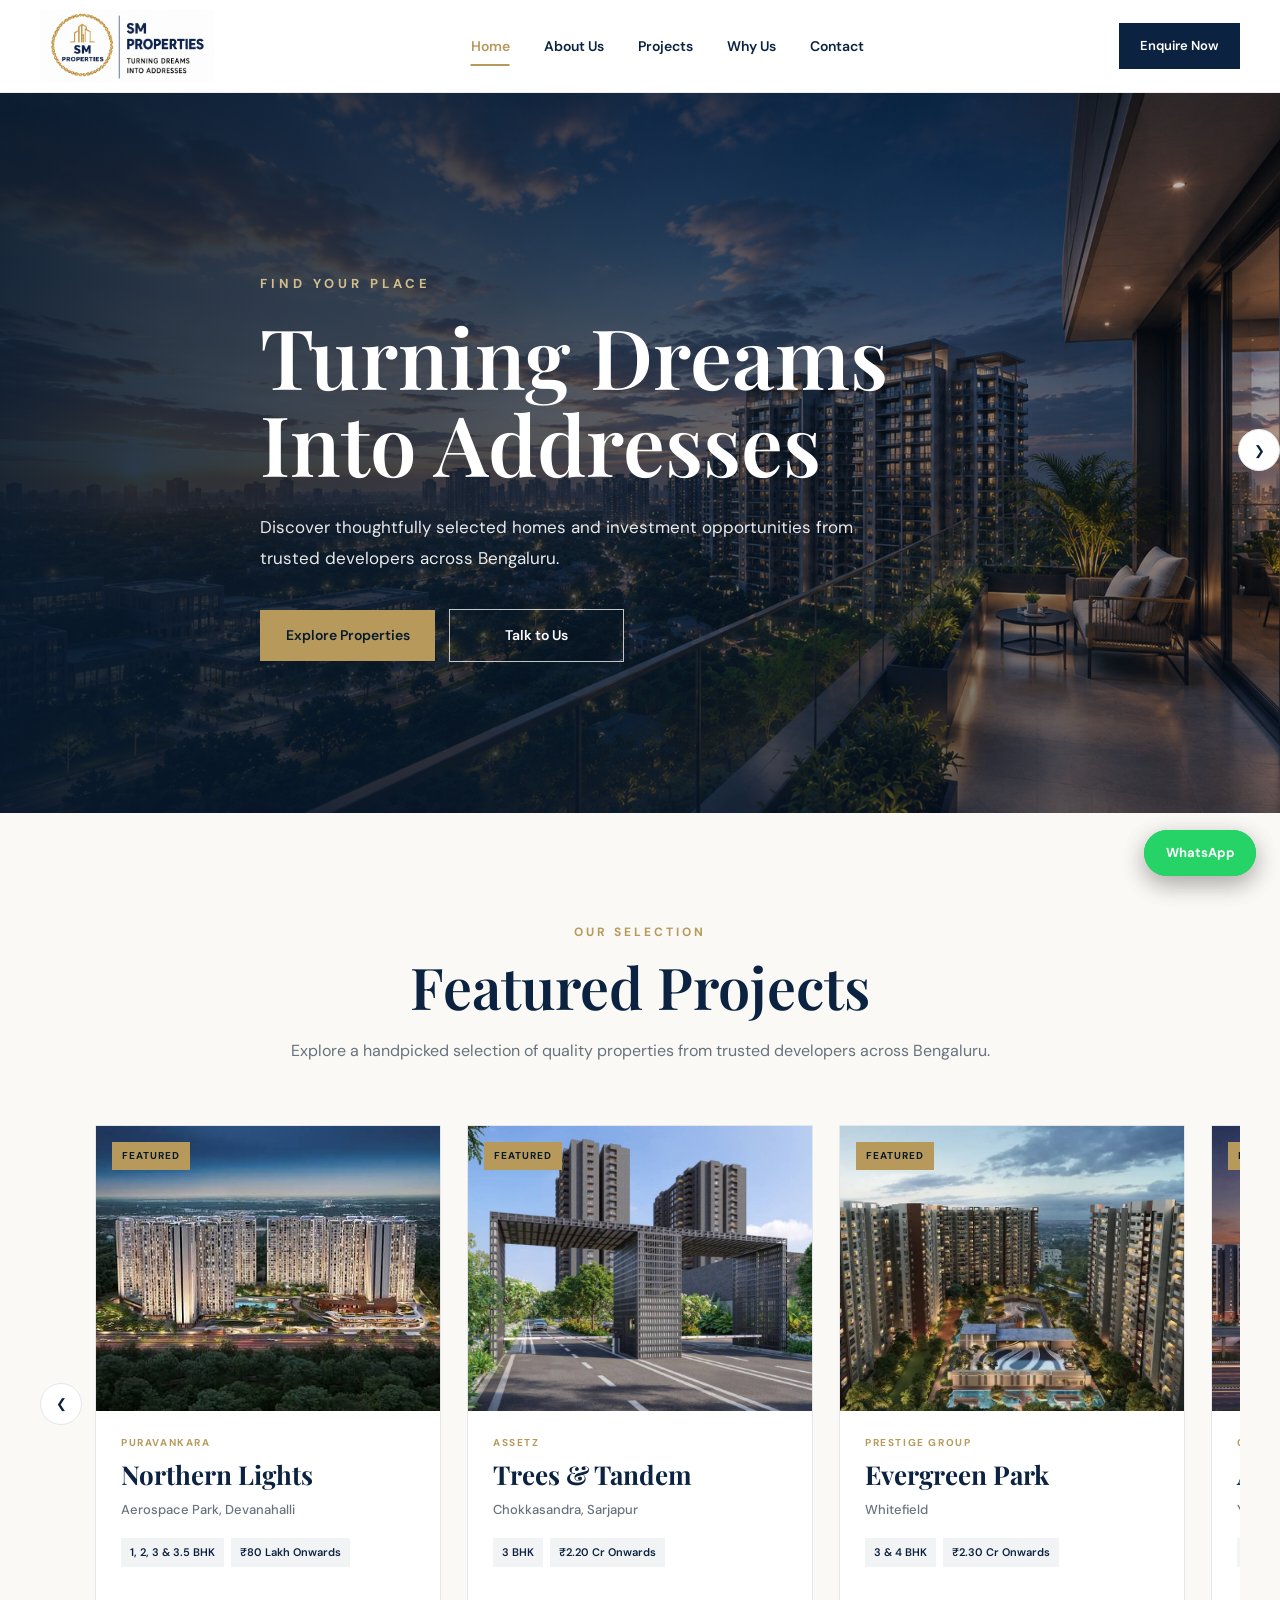
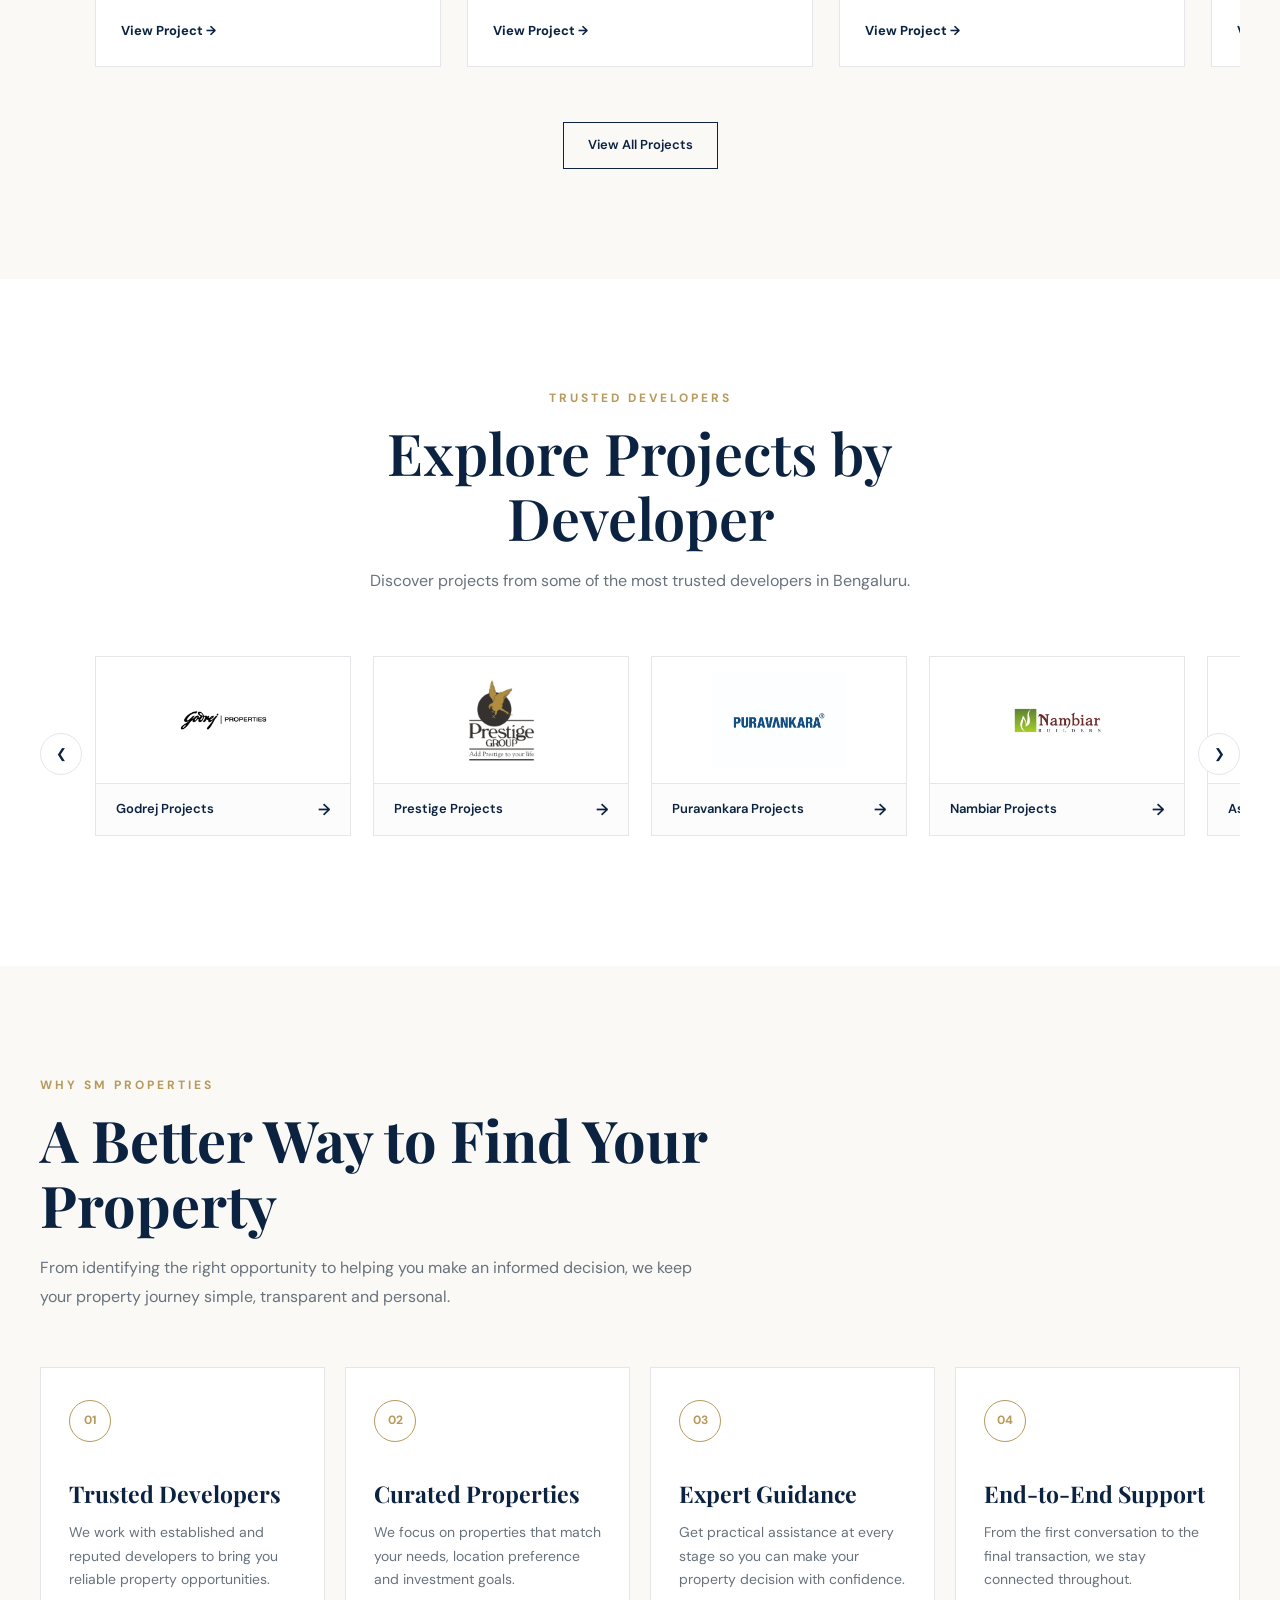
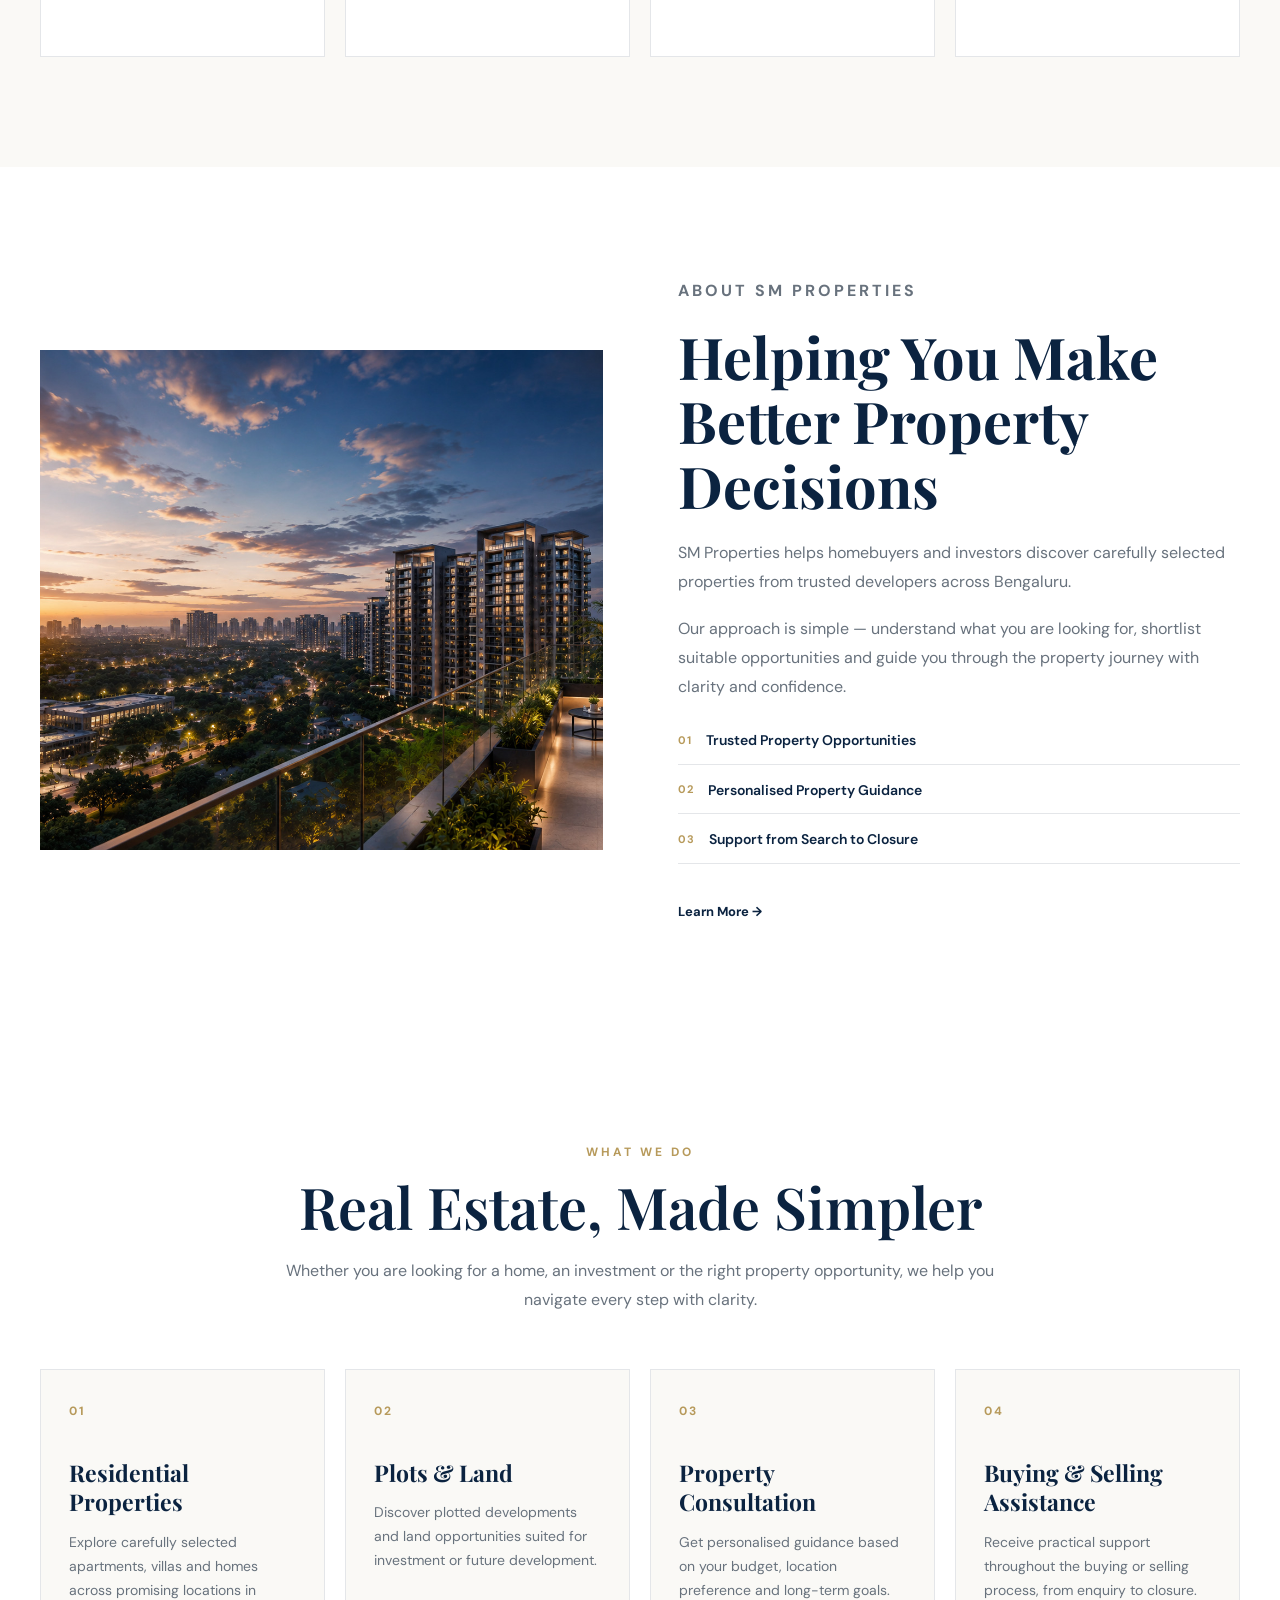
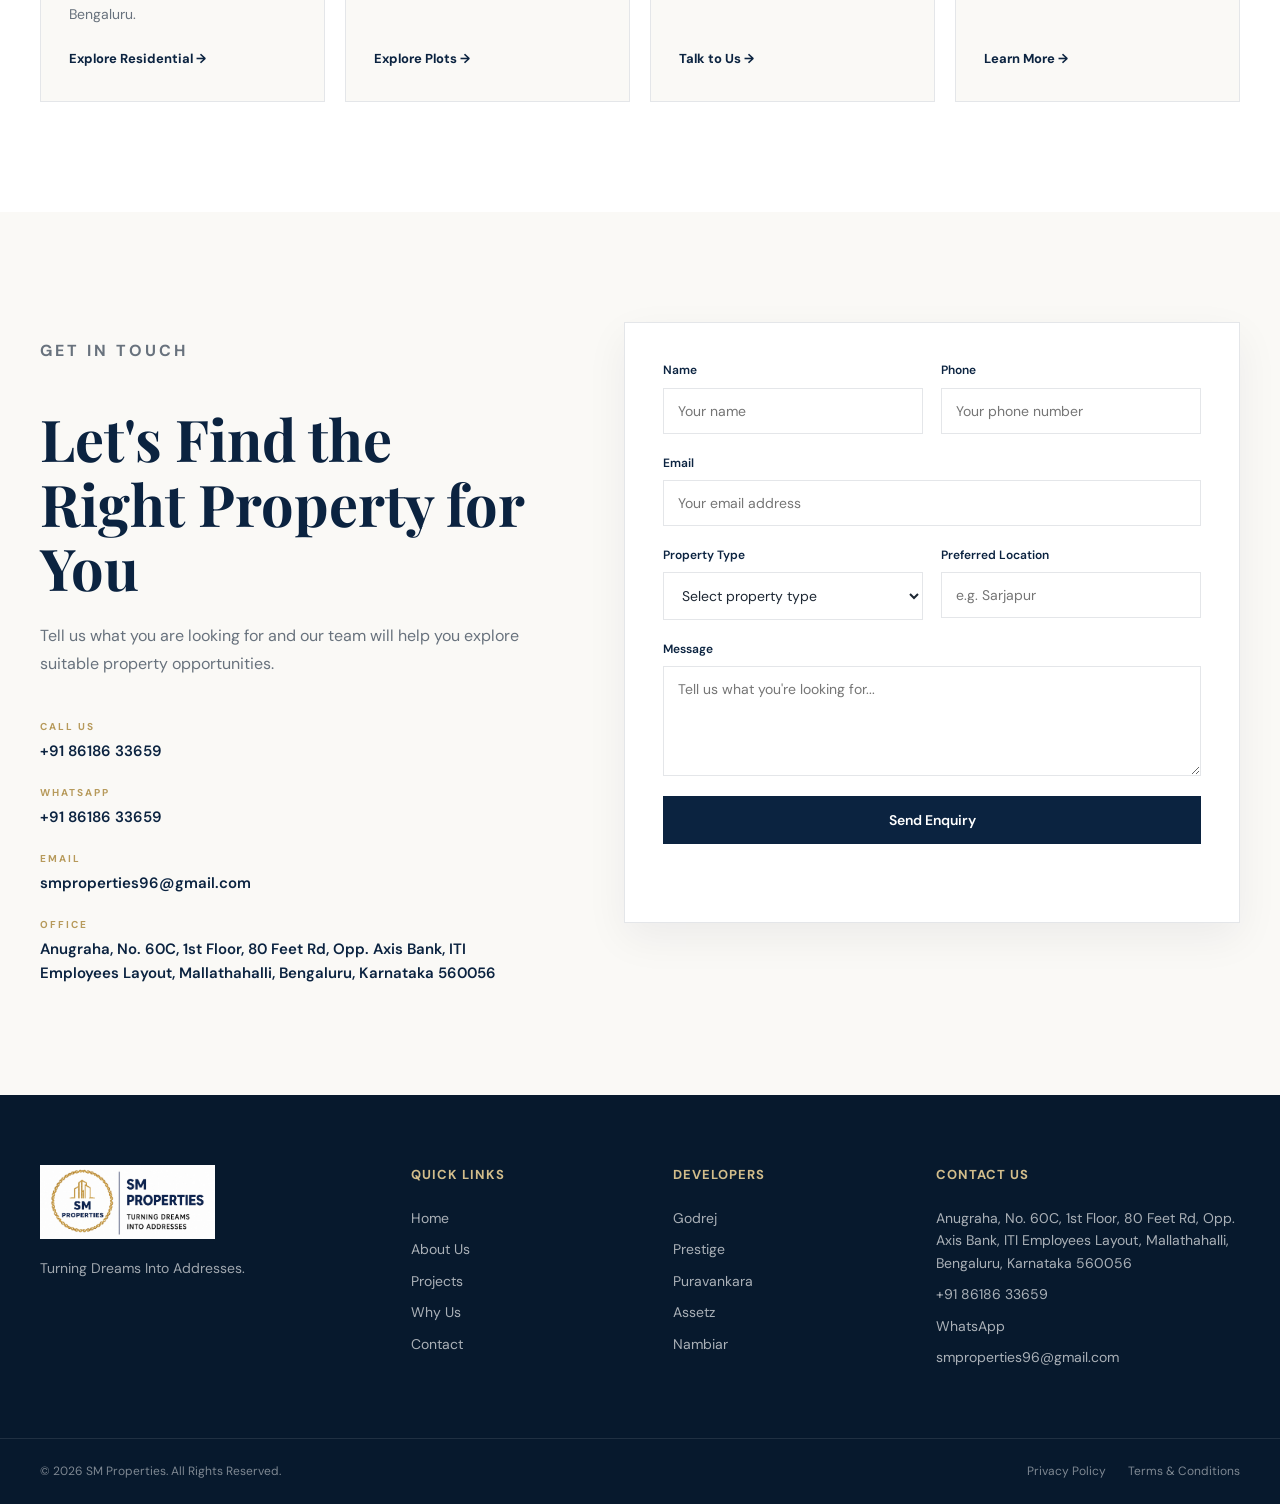
==== commit fc3322d8: "Add Assetz to developer section" ====
--- a/index.html
+++ b/index.html
@@ -797,6 +797,23 @@
             →
         </span>
 
+    </div>
+
+</a>
+<!-- ASSETZ -->
+
+<a href="projects.html?developer=assetz" class="developer-card">
+
+    <div class="developer-logo">
+        <img
+            src="images/builders/assetz.png"
+            alt="Assetz Group"
+        >
+    </div>
+
+    <div class="developer-footer">
+        <span>Assetz Projects</span>
+        <span class="developer-arrow-link">→</span>
     </div>
 
 </a>
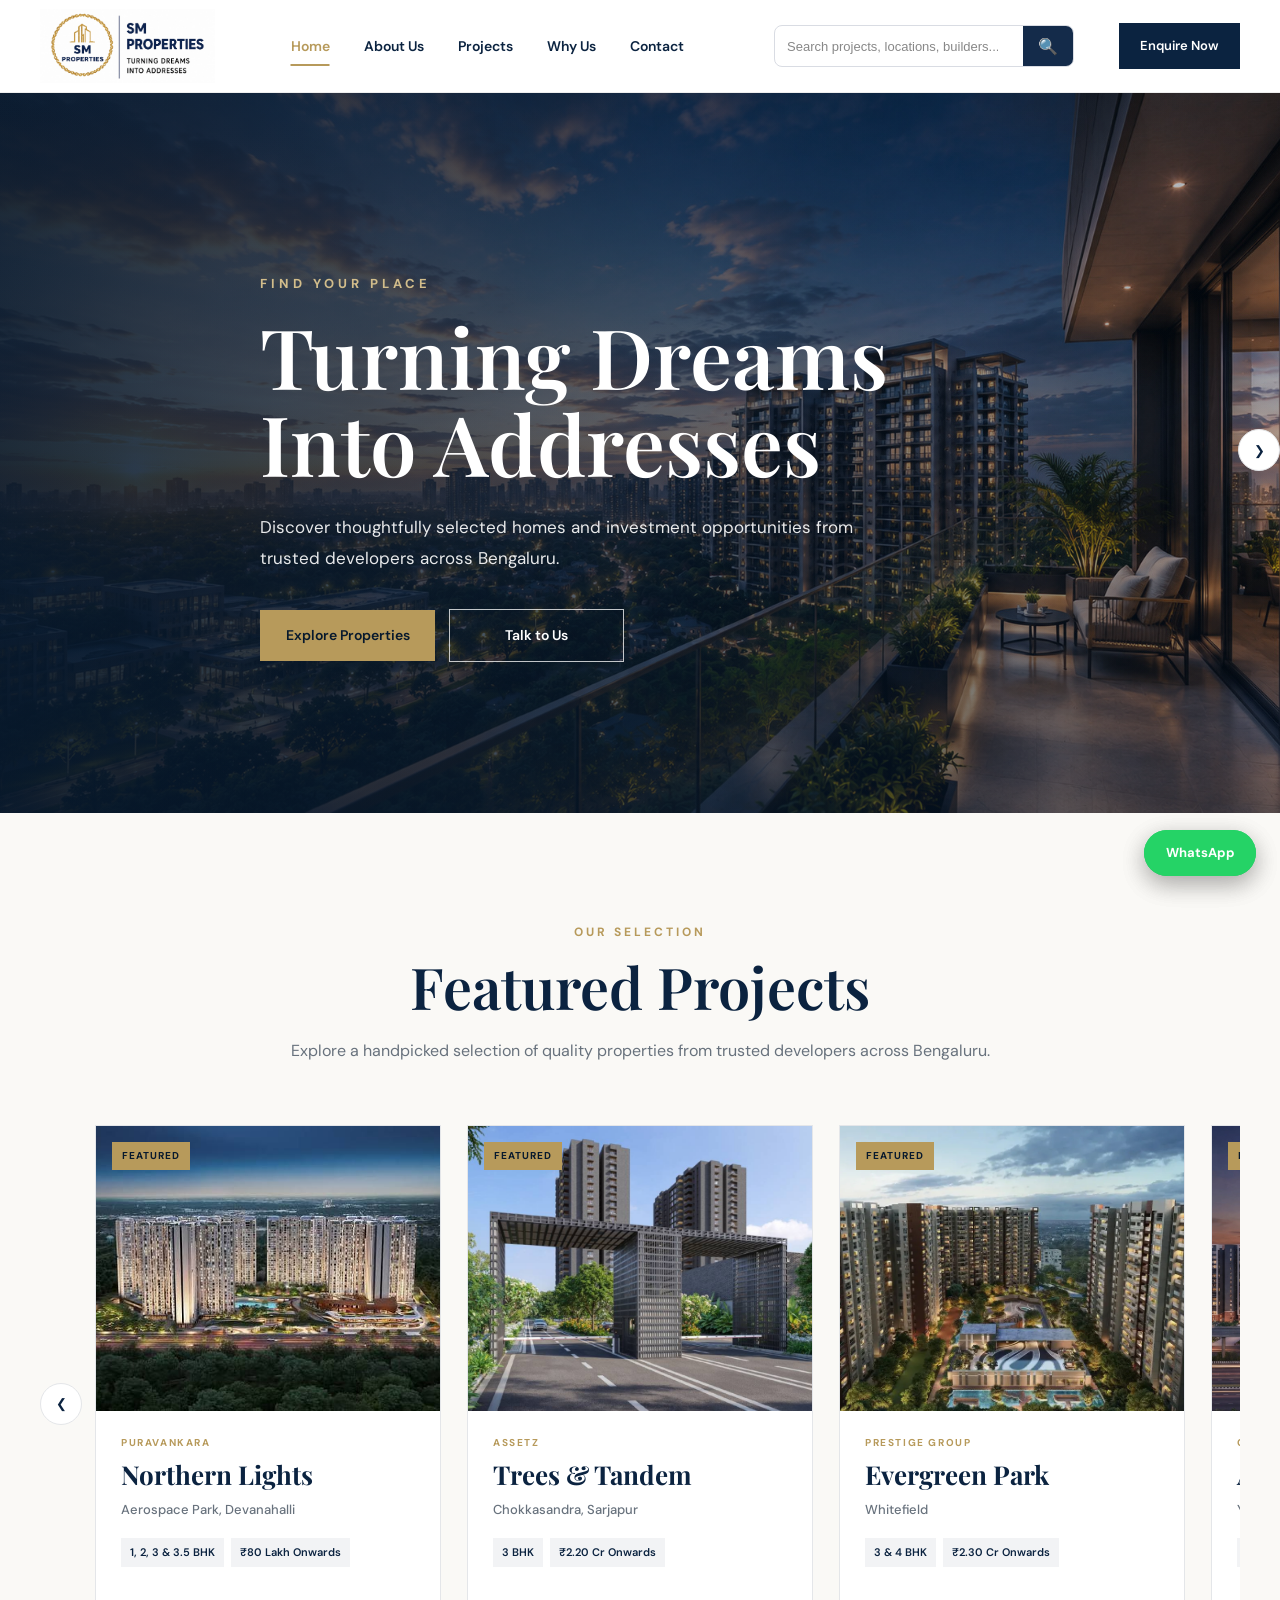
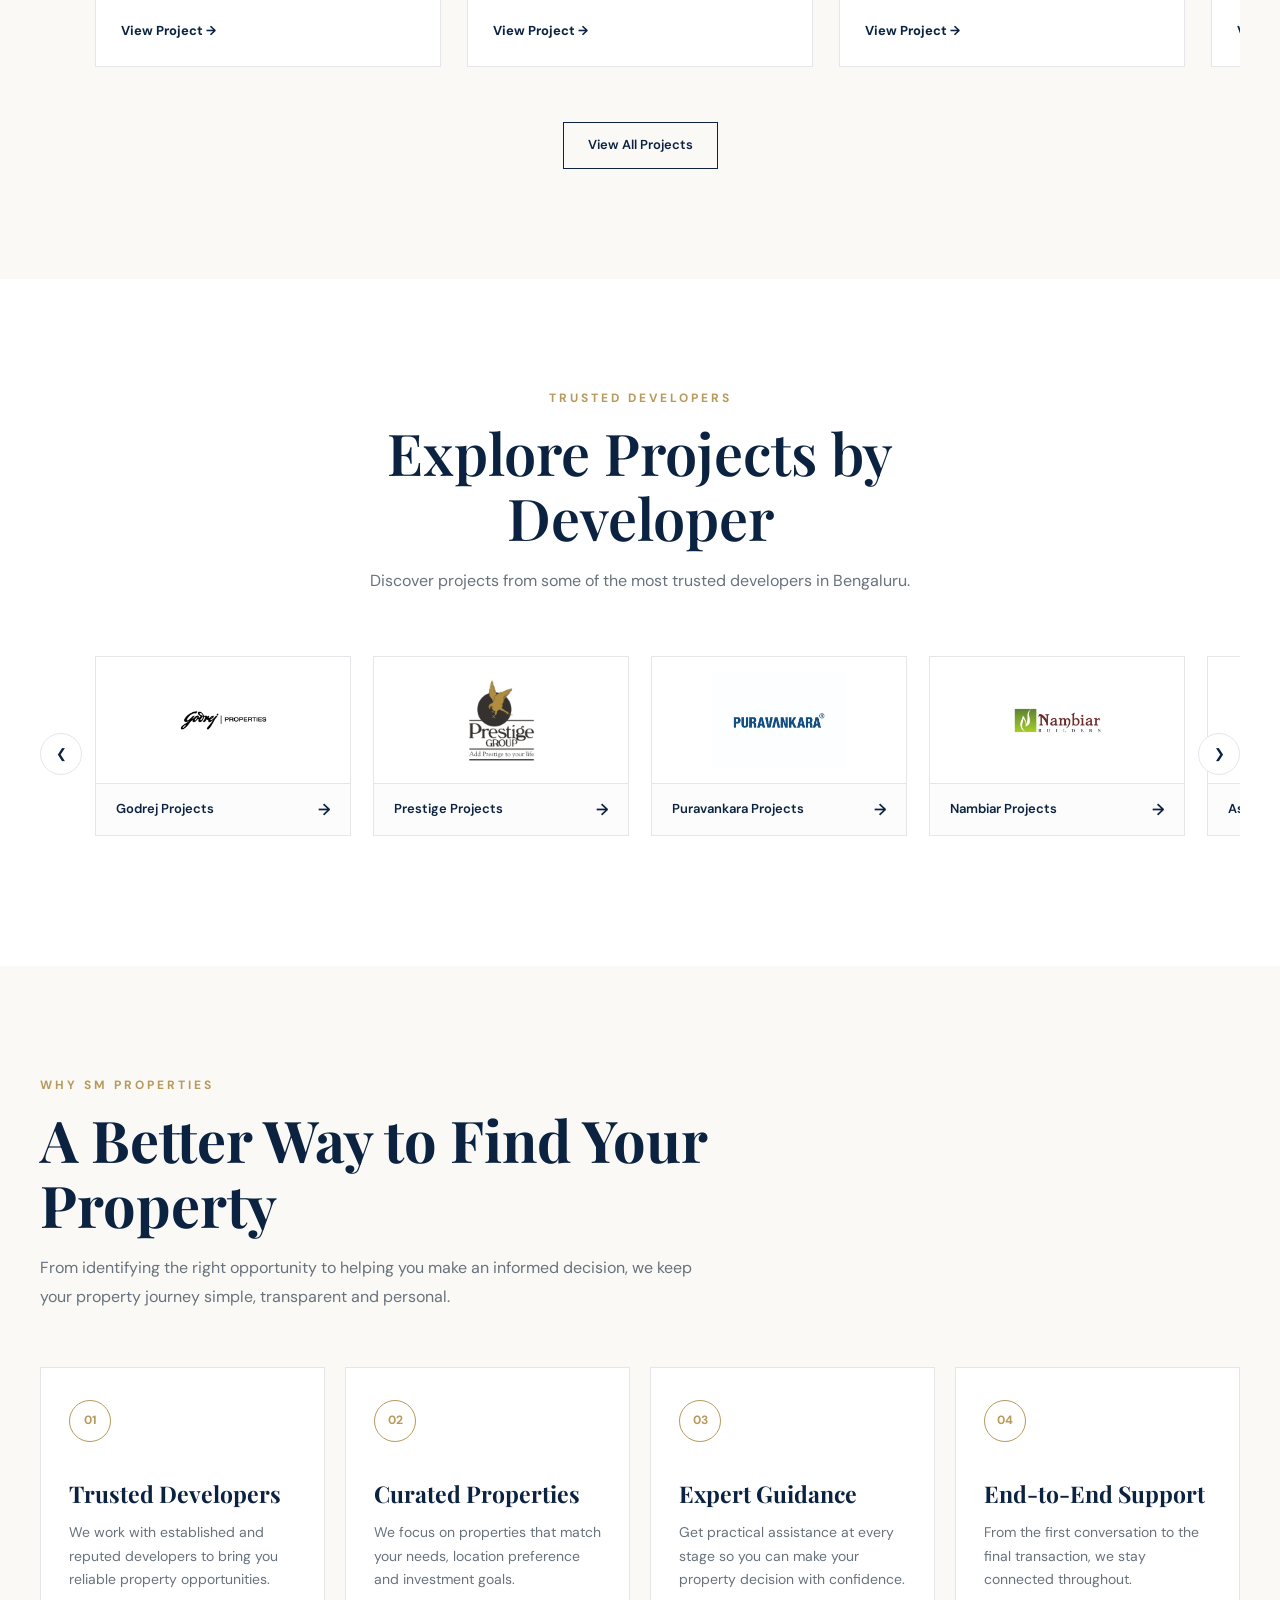
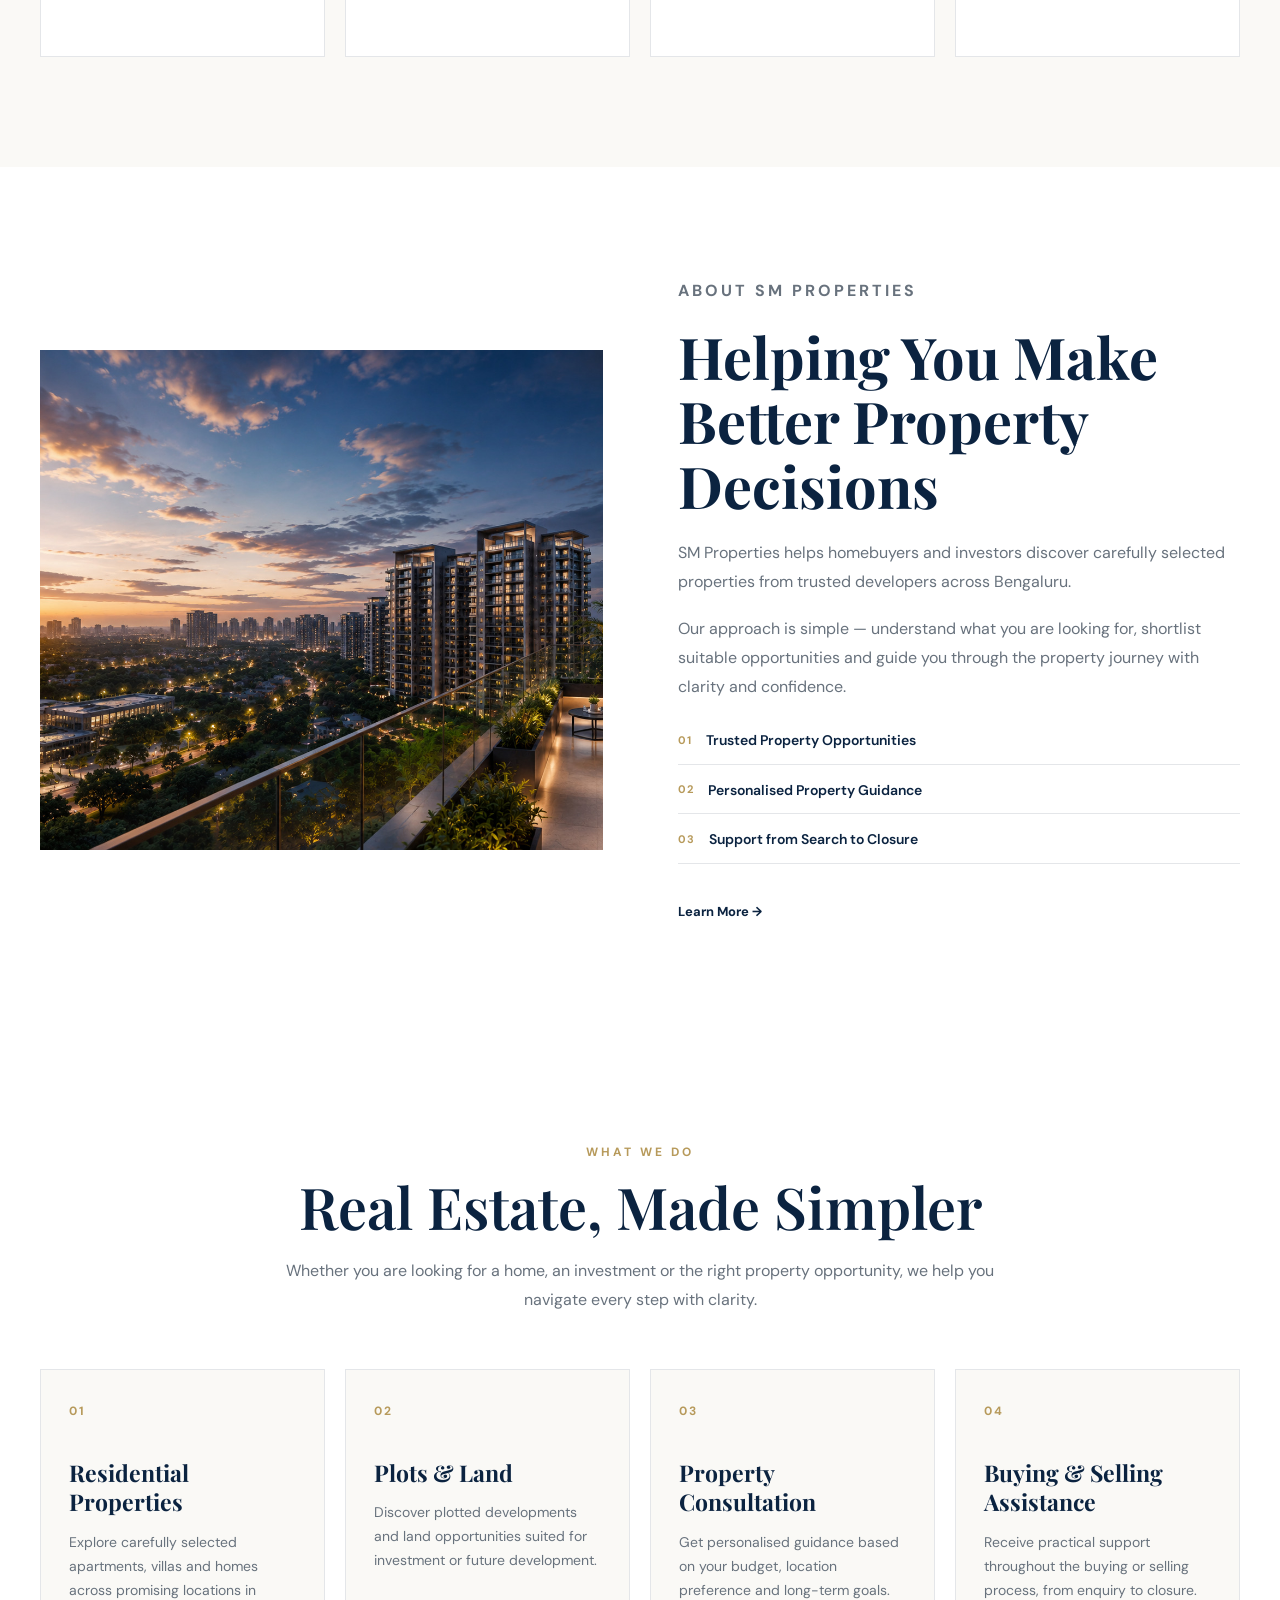
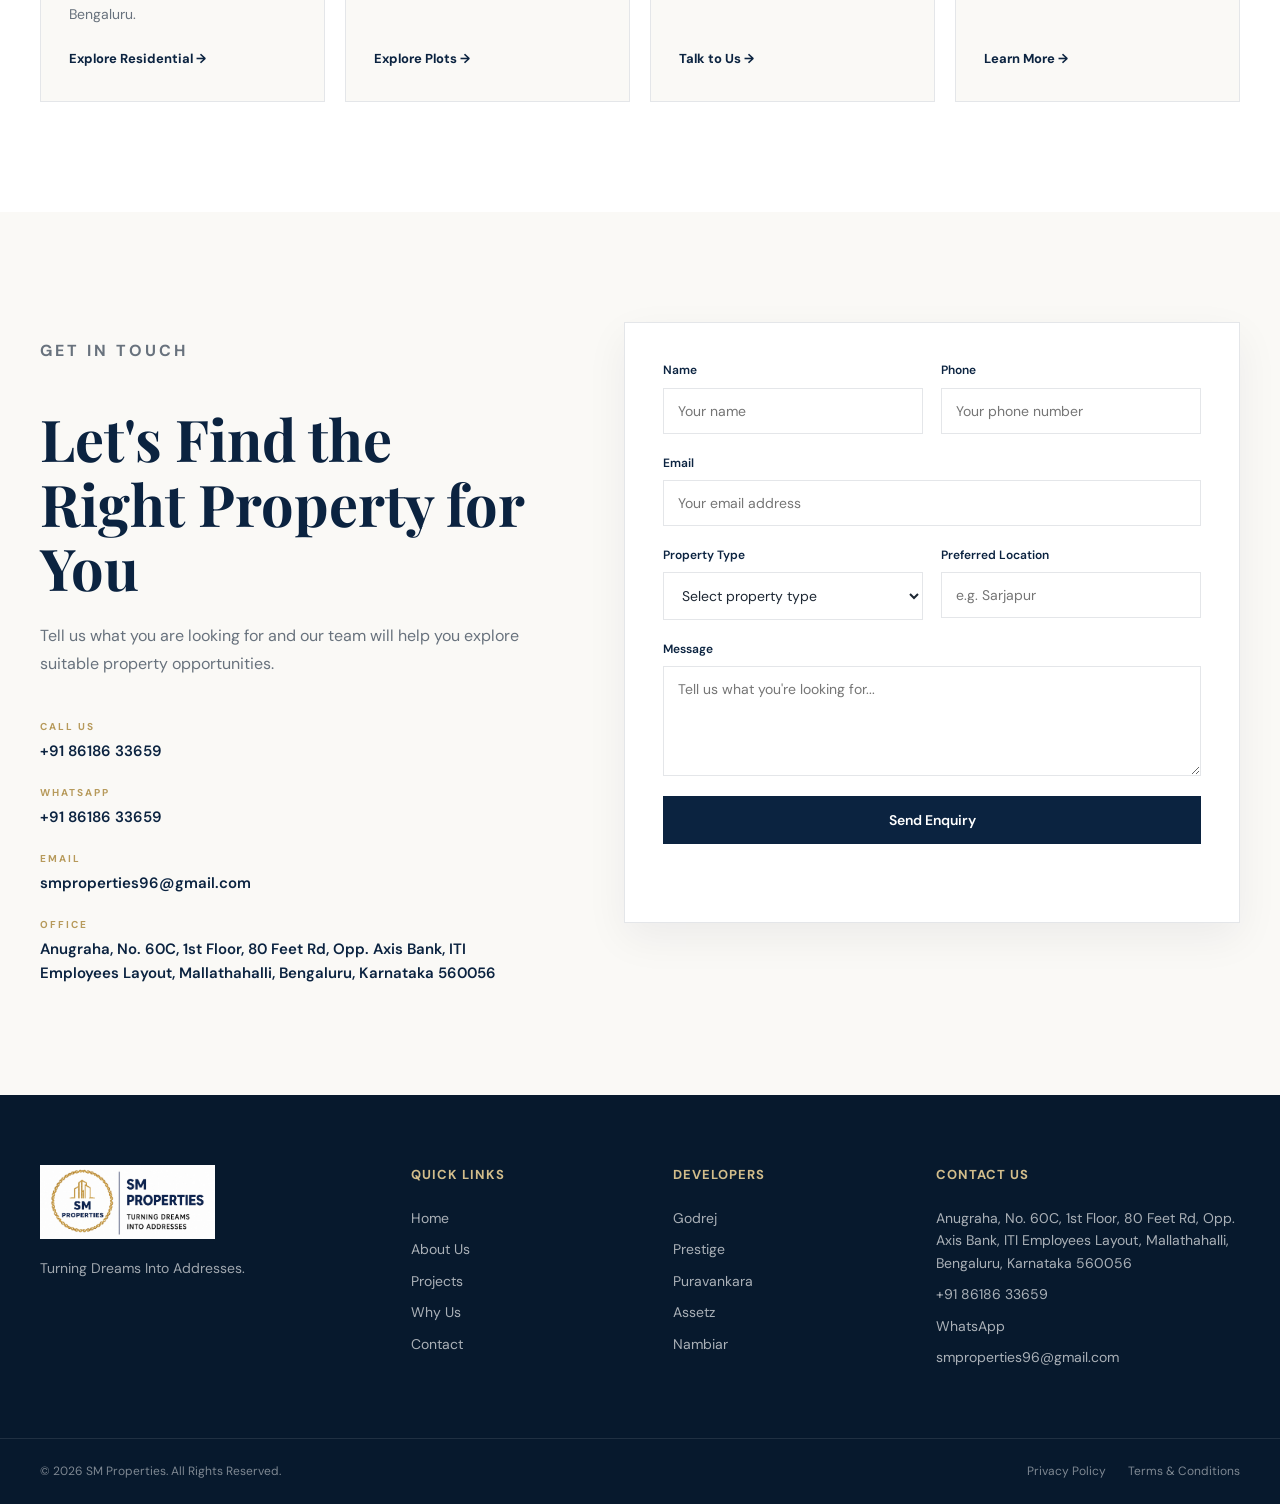
==== commit c562aee9: "Add live project search" ====
--- a/index.html
+++ b/index.html
@@ -81,7 +81,38 @@
 
 
             <!-- HEADER ACTIONS -->
-
+<!-- HEADER SEARCH -->
+
+<div class="header-search">
+
+    <div class="search-input-wrap">
+
+        <input
+            type="search"
+            id="siteSearchInput"
+            placeholder="Search projects, locations, builders..."
+            autocomplete="off"
+            aria-label="Search projects, locations and builders"
+            aria-controls="siteSearchResults"
+        >
+
+        <button
+            type="button"
+            id="siteSearchButton"
+            aria-label="Search"
+        >
+            🔍
+        </button>
+
+    </div>
+
+    <div
+        id="siteSearchResults"
+        class="search-results"
+        hidden
+    ></div>
+
+</div>
             <div class="header-actions">
 
                 <a
@@ -583,6 +614,54 @@
         </div>
 
         <a href="assetz-niwa-and-neo.html" class="project-link">
+            View Project →
+        </a>
+
+    </div>
+
+</article>
+<!-- =================================================
+                    GODREJ WOODS
+================================================== -->
+
+<article class="project-card">
+
+    <div class="project-image">
+
+        <img
+            src="images/projects/godrej-woods.jpg"
+            alt="Godrej Woods by Godrej Properties"
+        >
+
+        <span class="project-tag">
+            Featured
+        </span>
+
+    </div>
+
+    <div class="project-info">
+
+        <span class="project-developer">
+            Godrej Properties
+        </span>
+
+        <h3>
+            Godrej Woods
+        </h3>
+
+        <span class="project-location">
+            Thanisandra, North Bengaluru
+        </span>
+
+        <div class="project-meta">
+
+            <span>2 & 3 BHK</span>
+
+            <span>₹1.60 Cr Onwards</span>
+
+        </div>
+
+        <a href="godrej-woods.html" class="project-link">
             View Project →
         </a>
 
--- a/css/style.css
+++ b/css/style.css
@@ -2621,4 +2621,137 @@
         max-width: 125px;
         max-height: 65px;
     }
+}
+/* =================================================
+   HEADER LIVE SEARCH
+================================================= */
+
+.header-search {
+    position: relative;
+    flex: 0 1 300px;
+    max-width: 320px;
+    margin: 0 15px;
+    z-index: 1000;
+}
+
+.search-input-wrap {
+    display: flex;
+    align-items: center;
+    height: 42px;
+    background: #ffffff;
+    border: 1px solid #d9dce3;
+    border-radius: 8px;
+    overflow: hidden;
+}
+
+#siteSearchInput {
+    width: 100%;
+    min-width: 0;
+    height: 100%;
+    padding: 0 12px;
+    border: none;
+    outline: none;
+    background: transparent;
+    color: #142b4a;
+    font-size: 13px;
+}
+
+#siteSearchInput::placeholder {
+    color: #888888;
+}
+
+#siteSearchButton {
+    height: 100%;
+    padding: 0 15px;
+    border: none;
+    background: #142b4a;
+    color: #ffffff;
+    cursor: pointer;
+    font-size: 16px;
+}
+
+#siteSearchButton:hover {
+    background: #b99755;
+}
+
+/* Search suggestions panel */
+
+.search-results {
+    position: absolute;
+    top: calc(100% + 8px);
+    left: 0;
+    right: 0;
+    max-height: 350px;
+    overflow-y: auto;
+    background: #ffffff;
+    border: 1px solid #e2e2e2;
+    border-radius: 8px;
+    box-shadow: 0 8px 25px rgba(0, 0, 0, 0.12);
+    z-index: 2000;
+}
+
+.search-results[hidden] {
+    display: none;
+}
+
+/* Mobile layout */
+
+@media (max-width: 900px) {
+    .header-search {
+        order: 3;
+        flex: 1 0 100%;
+        max-width: none;
+        margin: 12px 0;
+    }
+}
+/* =================================================
+   SEARCH SUGGESTION ITEMS
+================================================= */
+
+.search-result-item {
+    display: flex;
+    align-items: center;
+    justify-content: space-between;
+    gap: 12px;
+    padding: 12px 14px;
+    text-decoration: none;
+    color: #142b4a;
+    border-bottom: 1px solid #eeeeee;
+    transition: background 0.2s ease;
+}
+
+.search-result-item:hover {
+    background: #f5f7fa;
+}
+
+.search-result-details {
+    display: flex;
+    flex-direction: column;
+    gap: 4px;
+    min-width: 0;
+}
+
+.search-result-details strong {
+    font-size: 13px;
+    font-weight: 600;
+    color: #142b4a;
+}
+
+.search-result-details small {
+    font-size: 11px;
+    color: #777777;
+}
+
+.search-result-category {
+    flex-shrink: 0;
+    font-size: 11px;
+    color: #b18b45;
+    font-weight: 600;
+}
+
+.search-no-results {
+    padding: 16px;
+    font-size: 13px;
+    color: #777777;
+    text-align: center;
 }
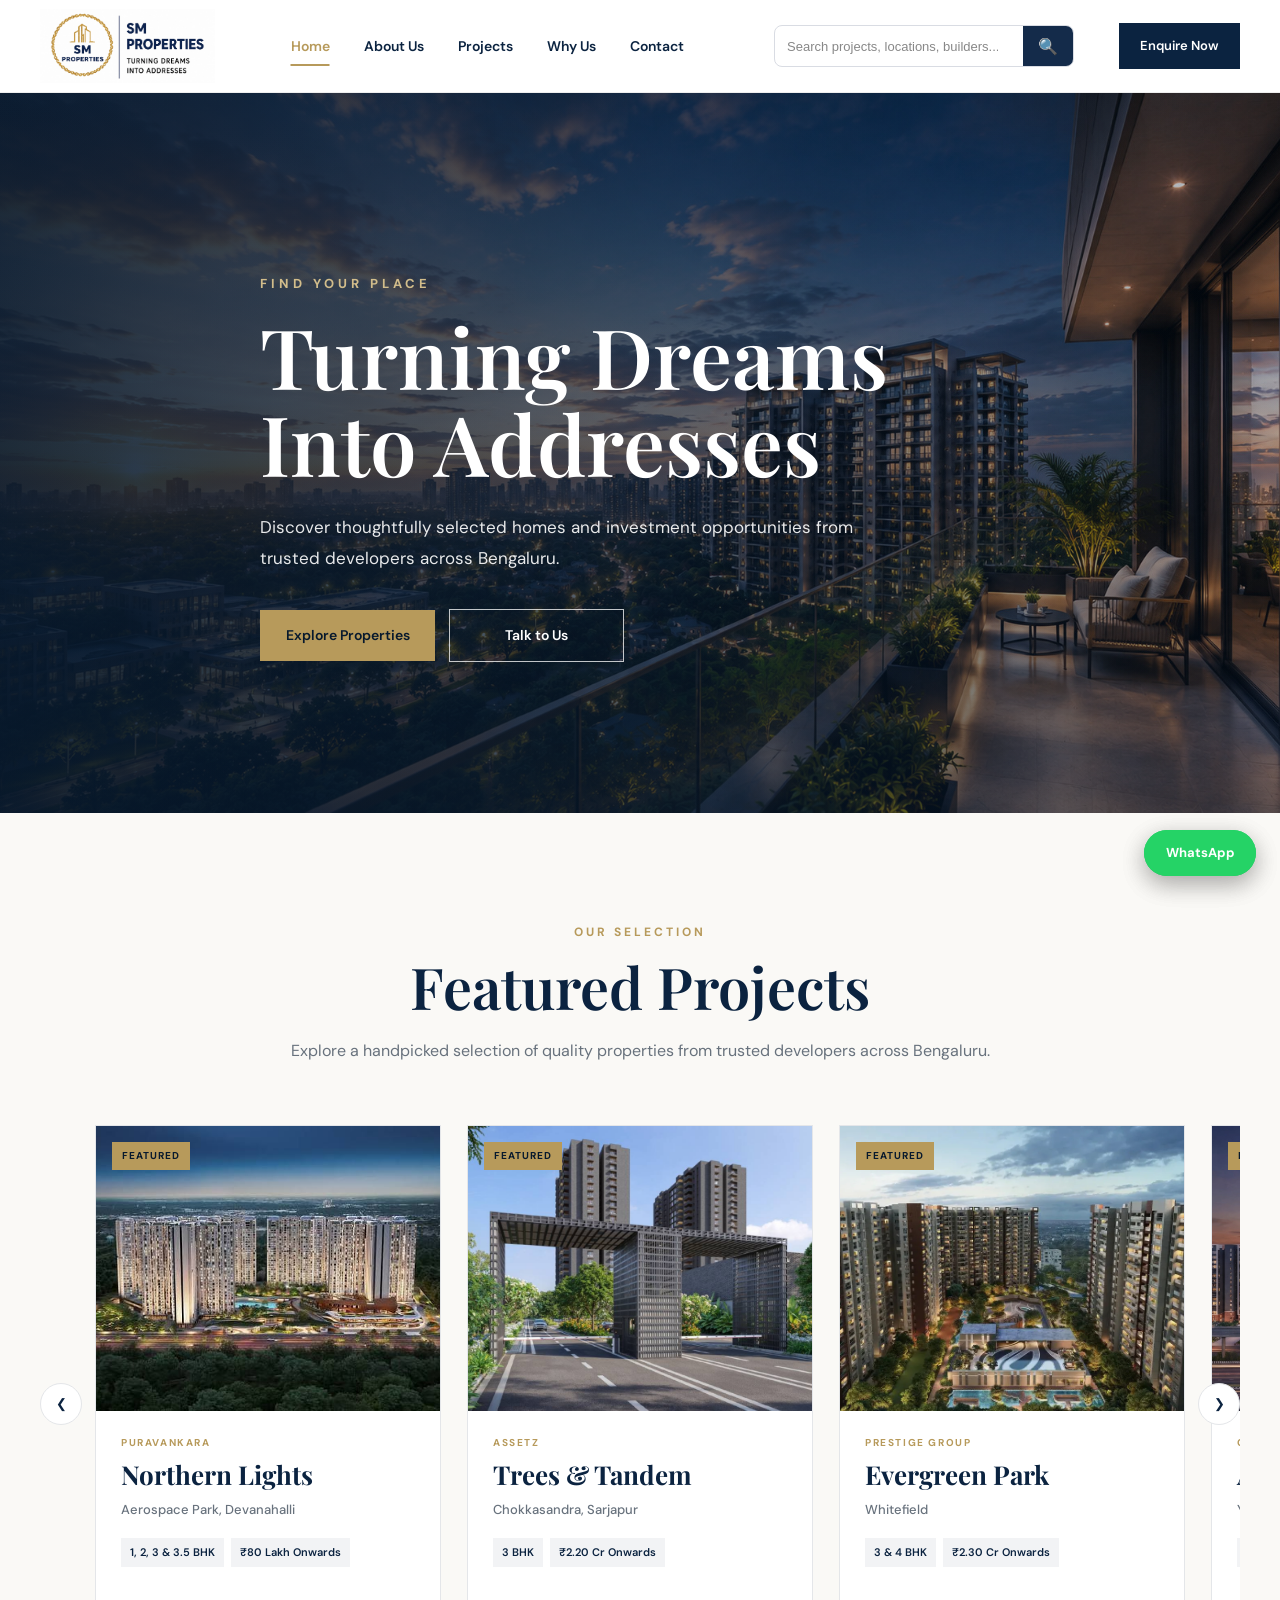
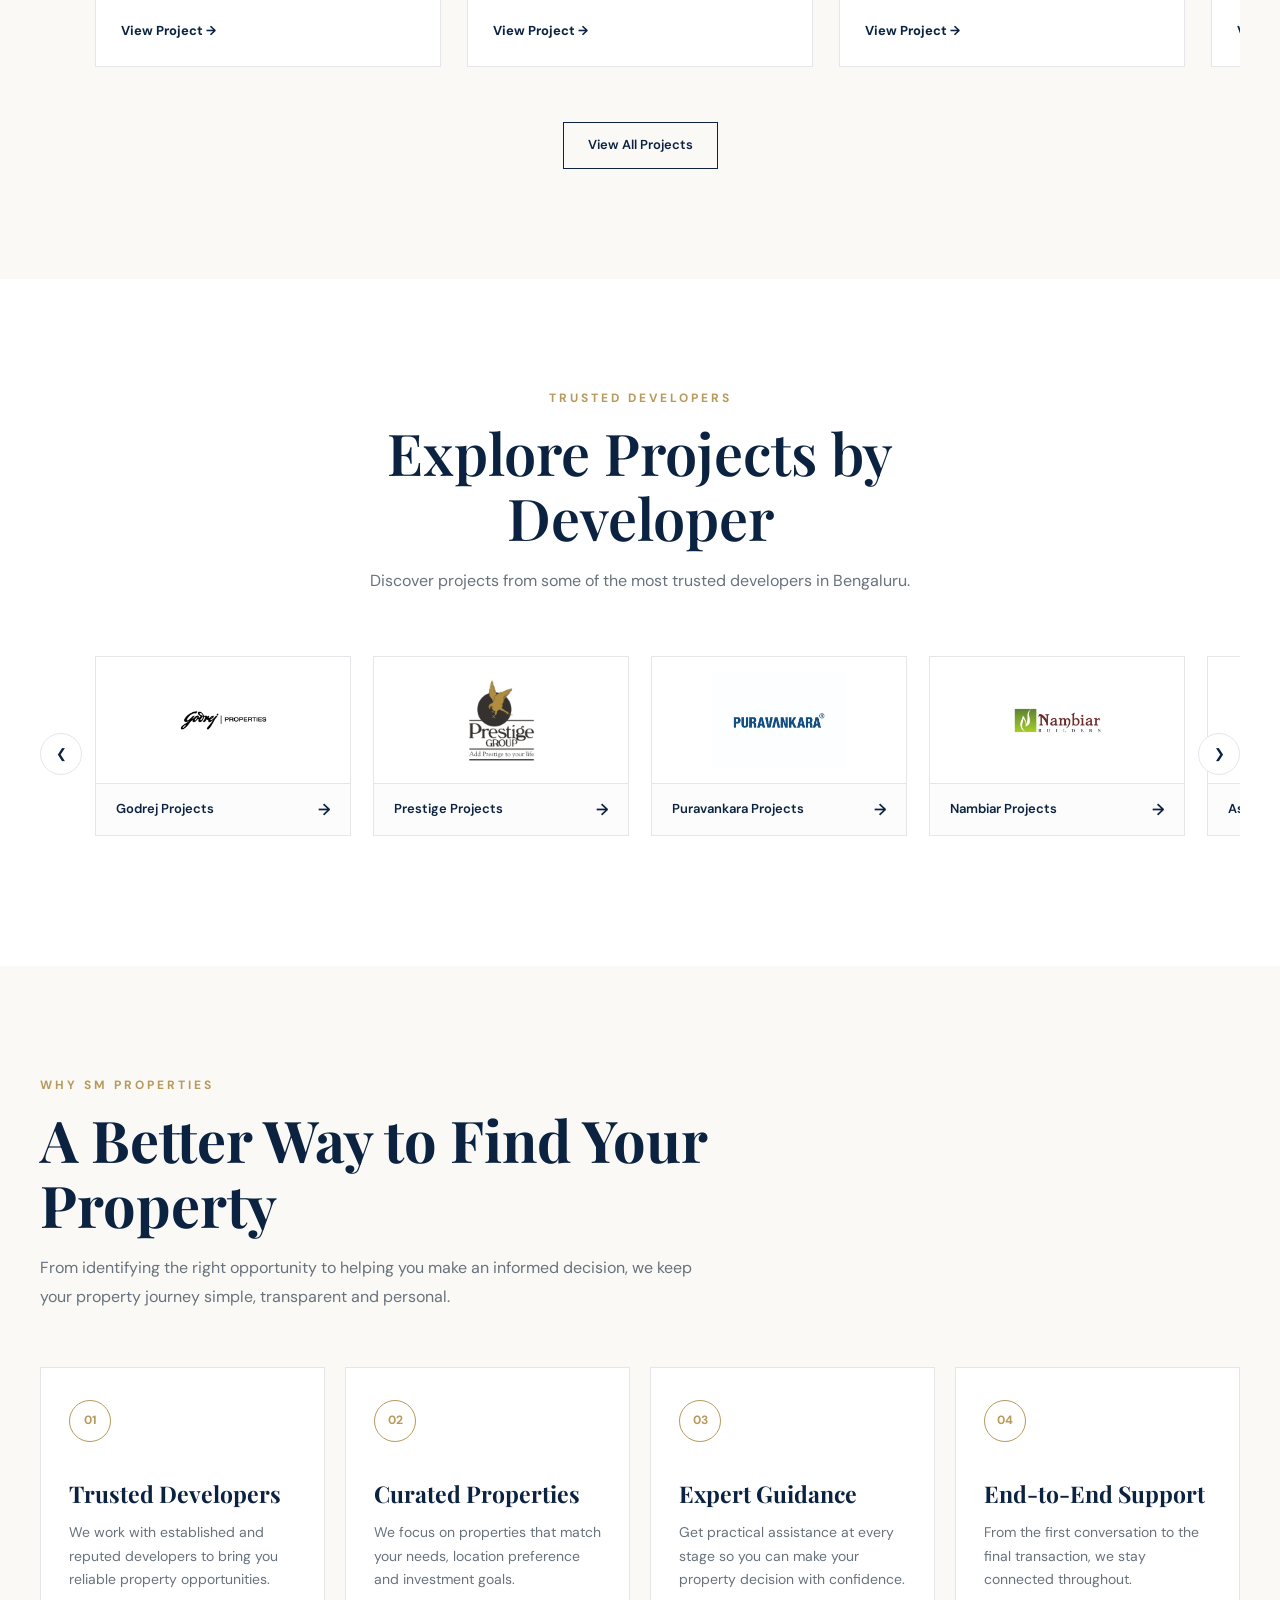
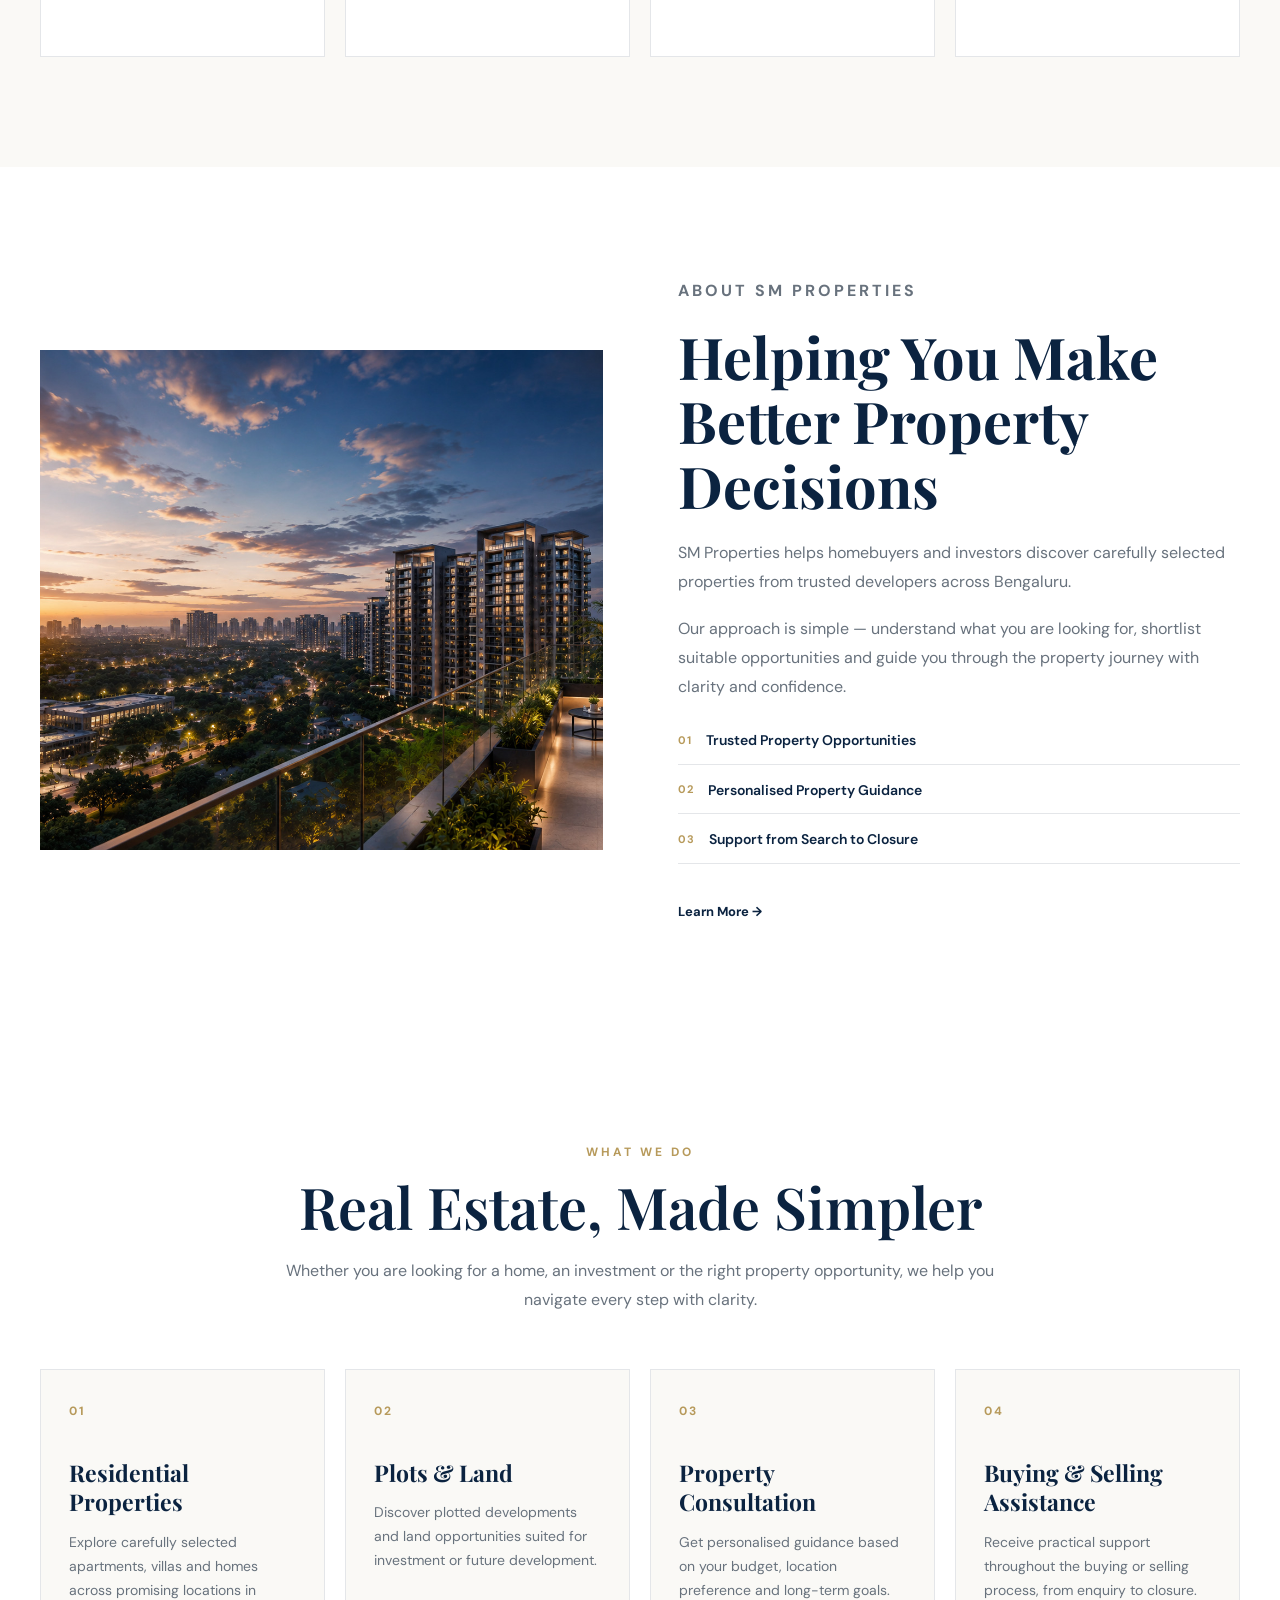
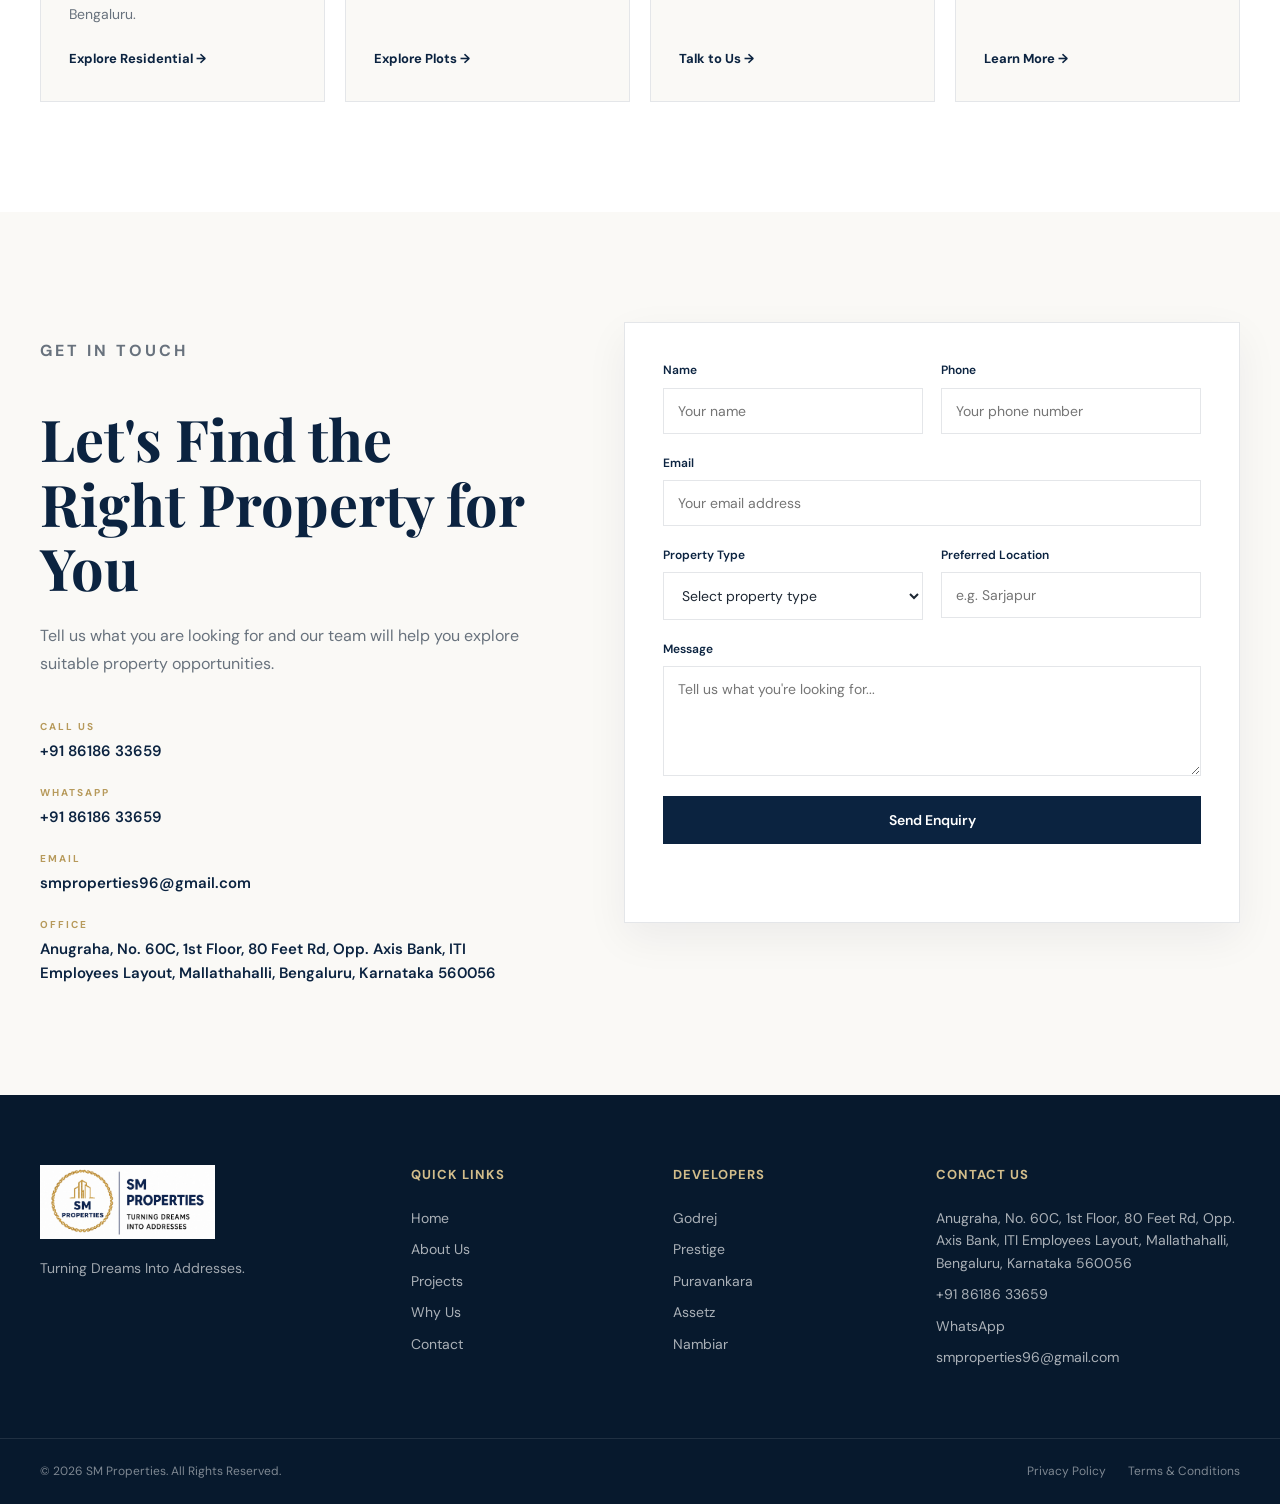
==== commit 45d24b89: "Fix featured projects carousel arrow position" ====
--- a/index.html
+++ b/index.html
@@ -670,12 +670,7 @@
 </article>
 
                     </div>
-                    
-</div>
-
-
-
-                    <!-- NEXT -->
+                     <!-- NEXT -->
 
                     <button
                         class="slider-arrow projects-next"
@@ -686,6 +681,12 @@
                     </button>
 
                 </div>
+                    
+</div>
+
+
+
+                   
 
 
 
--- a/css/style.css
+++ b/css/style.css
@@ -193,11 +193,13 @@
     width: 100%;
 }
 
-.main-nav a:first-child {
+/* ACTIVE NAVIGATION PAGE */
+
+.main-nav a.active {
     color: var(--gold);
 }
 
-.main-nav a:first-child::after {
+.main-nav a.active::after {
     width: 100%;
 }
 
